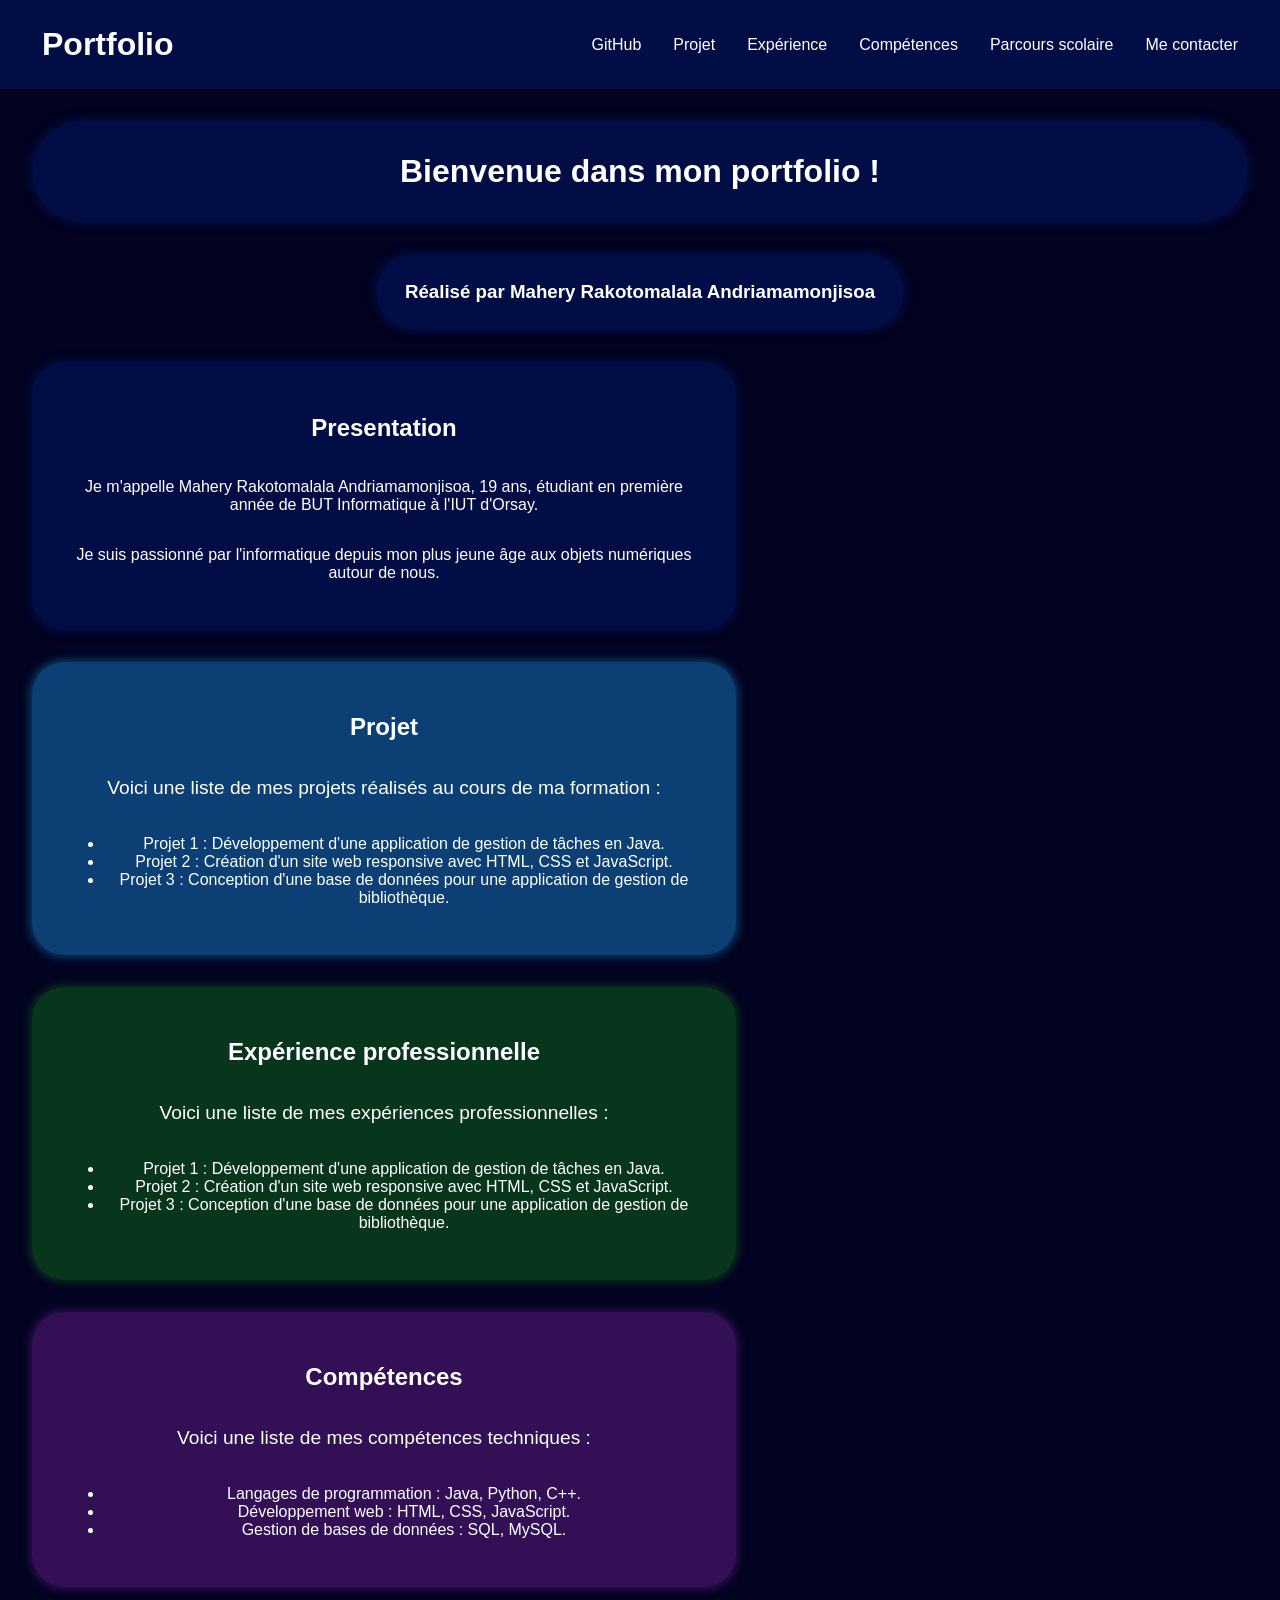
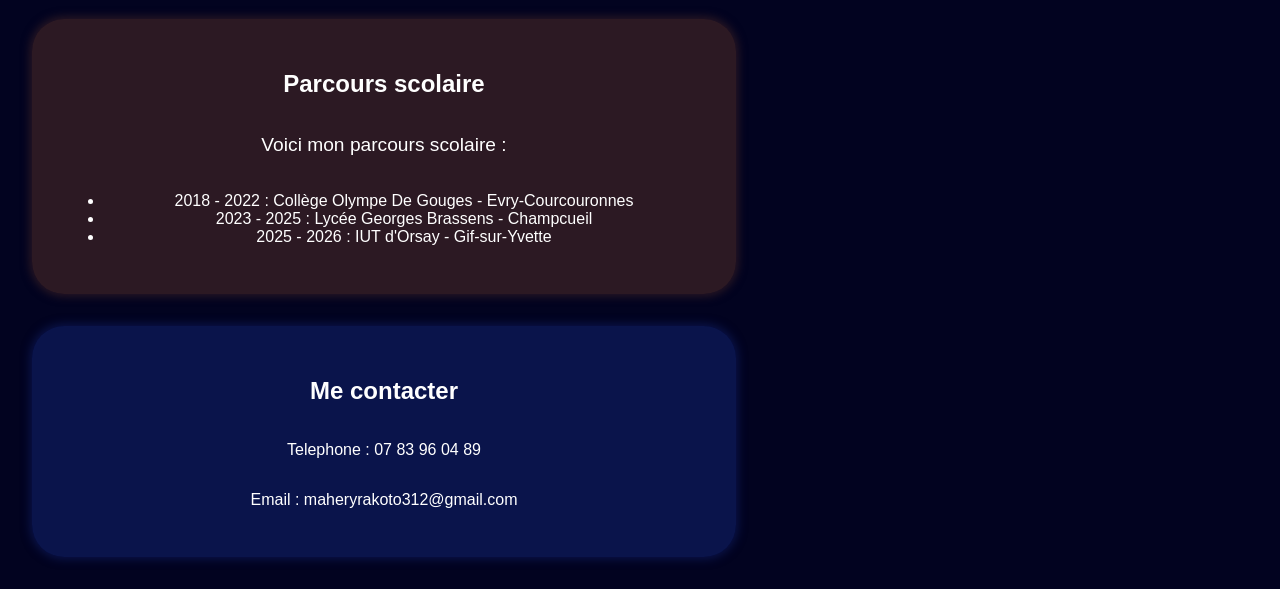
==== Portfolio Mahery R-A/html/Portfolio Mahery R-A.html @ 8dac3039 "Ajout du portfolio" ====
<!DOCTYPE html>
    <html lang="fr">
    <head>
        <meta charset="UTF-8">
        <meta http-equiv="X-UA-Compatible" content="IE=edge">
        <meta name="viewport" content="width=device-width, initial-scale=1.0">
        <link rel="stylesheet" href="../css/affichage.css">
        <title>Portfolio Mahery Rakotomalala Andriamamonjisoa</title>
    </head>
    <body>
        <header>
            <div class="top">
                <h1 class="titre">Portfolio</h1>
                    <nav>
                        <ul>
                            <li><a href="https://github.com/Mahery-code">GitHub</a></li>
                            <li><a href="#projet">Projet</a></li>
                            <li><a href="#experience">Expérience</a></li>
                            <li><a href="#competences">Compétences</a></li>
                            <li><a href="#parcours">Parcours scolaire</a></li>
                            <li><a href="#contact">Me contacter</a></li>
                        </ul>
                  </nav>
            </div>

        </header>
        <main> 
            <div class = "hautpage">
            <p class="titrepage">Bienvenue dans mon portfolio !</p>
            
            </div>

            <div class ="hautpage2">
                <h3>Réalisé par Mahery Rakotomalala Andriamamonjisoa</h3>
                
            
            </div>

            <section class ="accueil">

                <div class="presentation">
                    <h2>Presentation</h2>
                    <p>
                        Je m'appelle Mahery Rakotomalala Andriamamonjisoa, 19 ans, étudiant en première année de BUT Informatique à l'IUT d'Orsay. 
                    </p>
                    <p>
                        Je suis passionné par l'informatique depuis mon plus jeune âge aux objets numériques autour de nous.
                    </p>   
                </div>

                <div class="projet" id="projet">
                    <h2>Projet</h2>
                    <p class="description">Voici une liste de mes projets réalisés au cours de ma formation :</p>
                    <ul>
                        <li>Projet 1 : Développement d'une application de gestion de tâches en Java.</li>
                        <li>Projet 2 : Création d'un site web responsive avec HTML, CSS et JavaScript.</li>
                        <li>Projet 3 : Conception d'une base de données pour une application de gestion de bibliothèque.</li>
                    </ul>

                </div>

                <div class="experience" id="experience">
                    <h2>Expérience professionnelle</h2>
                    <p class="description">Voici une liste de mes expériences professionnelles :</p>
                    <ul>
                        <li>Projet 1 : Développement d'une application de gestion de tâches en Java.</li>
                        <li>Projet 2 : Création d'un site web responsive avec HTML, CSS et JavaScript.</li>
                        <li>Projet 3 : Conception d'une base de données pour une application de gestion de bibliothèque.</li>
                    </ul>

                </div>

                <div class="competences" id="competences">
                    <h2>Compétences</h2>
                    <p class="description">Voici une liste de mes compétences techniques :</p>
                    <ul>
                        <li>Langages de programmation : Java, Python, C++.</li>
                        <li>Développement web : HTML, CSS, JavaScript.</li>
                        <li>Gestion de bases de données : SQL, MySQL.</li>
                    </ul>

                </div>
            
                <div class ="parcours" id="parcours">
                    <h2>Parcours scolaire</h2>
                    <p class="description">Voici mon parcours scolaire :</p>
                    <ul>
                        <li>2018 - 2022 : Collège Olympe De Gouges - Evry-Courcouronnes</li>
                        <li>2023 - 2025 : Lycée Georges Brassens - Champcueil</li>
                        <li>2025 - 2026 : IUT d'Orsay - Gif-sur-Yvette</li>
                    </ul>

                </div>

                <div class="contact" id="contact">
                    <h2>Me contacter</h2>
                    <p>Telephone : 07 83 96 04 89</p>
                    <p>Email : maheryrakoto312@gmail.com</p>
                </div>

            </section>


        </main>




    </body>


</html>
---- Portfolio Mahery R-A/css/affichage.css ----
@charset "utf-8";

/* ------------------------------------- Partie du head ---------------------------------------- */
html {
    scroll-behavior: smooth;
}

/* ------------------------------------- Partie du body ---------------------------------------- */

html body {
    margin : 0;
    background-color: rgb(2, 3, 32);
    font-family: helvetica;
    color: white;
    
}

.description {
    font-size: 1.2rem;
    margin-top: 1rem;
    padding : auto;
}

/* ------------------------------------- Partie du header -------------------------------------- */

header {
    background-color: #03135aa4;
    
    padding: 10px;
    text-align: 10px;
    margin: 0;

    
}

header h1 {
    font-size: 2rem;
}

.titrepage {
    font-size: 2rem;
    font-weight: bold;
}

.top {
    display: flex;
    justify-content: space-between;
    align-items: center;
}

.titre {
    font-size: 2rem;
    margin: 1rem 0 1rem 2rem;
    padding: 0;
}

nav    {
    margin-right: 2rem;
}

nav ul {
    display: flex;
    gap: 2rem; 
    list-style: none;
}

a {
    color: white;
    text-decoration: none;
    text-align: right;
    font-size: 1rem;
}

/* ------------------------------------- Partie du main ---------------------------------------- */

main {
}

main div    {
    text-align: center;
    margin: 2rem ;
    padding: 0.01rem;
    background-color: #03135aa4;
    border-radius: 10rem;
    box-shadow: 0px 0px 10px 2px #03135aa4;
}

main p {
    font-size: 1rem;
}

.hautpage2  {
    width: 40%;
    padding: 0.5rem;
    margin: auto;
    
}

section div {
    display: flex;
    flex-direction: column;
    width: 50%;
    border-radius: 2rem;
    padding: 2rem;

}

.presentation {
    background-color: #03135aa4;
    box-shadow: 0px 0px 10px 2px #03135aa4;
}

.projet {
    background-color: #1263a5a4;
    box-shadow: 0px 0px 10px 2px #1263a5a4;

}

.experience {
    background-color: #0c531ca4;
    box-shadow: 0px 0px 10px 2px #0c531ca4;
}

.competences {
    background-color: #4f1874a4;
    box-shadow: 0px 0px 10px 2px #4f1874a4;
}

.parcours {
    background-color: #442626a4;
    box-shadow: 0px 0px 10px 2px #442626a4;
}

.contact {
    background-color: #0f1e64a4;
    box-shadow: 0px 0px 10px 2px #0f1e64a4;
}




/* ------------------------------------- Partie du footer -------------------------------------- */
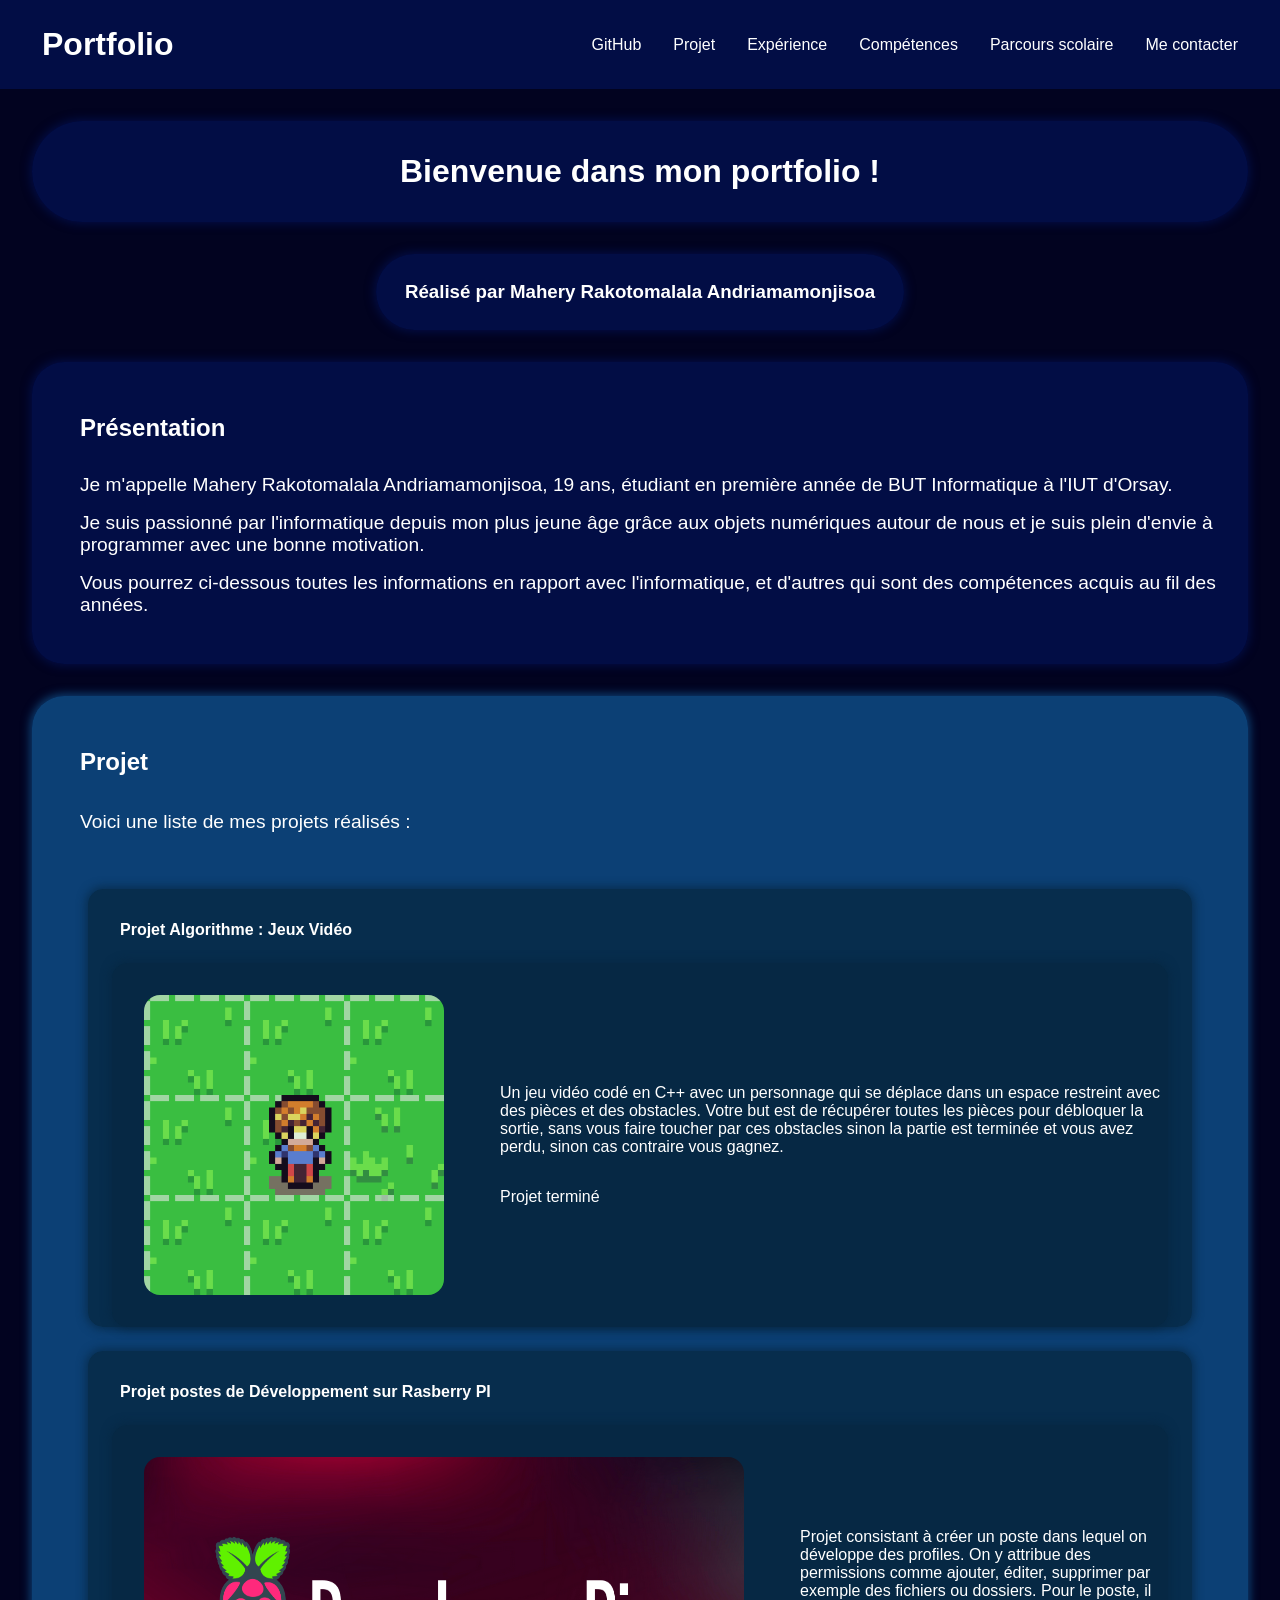
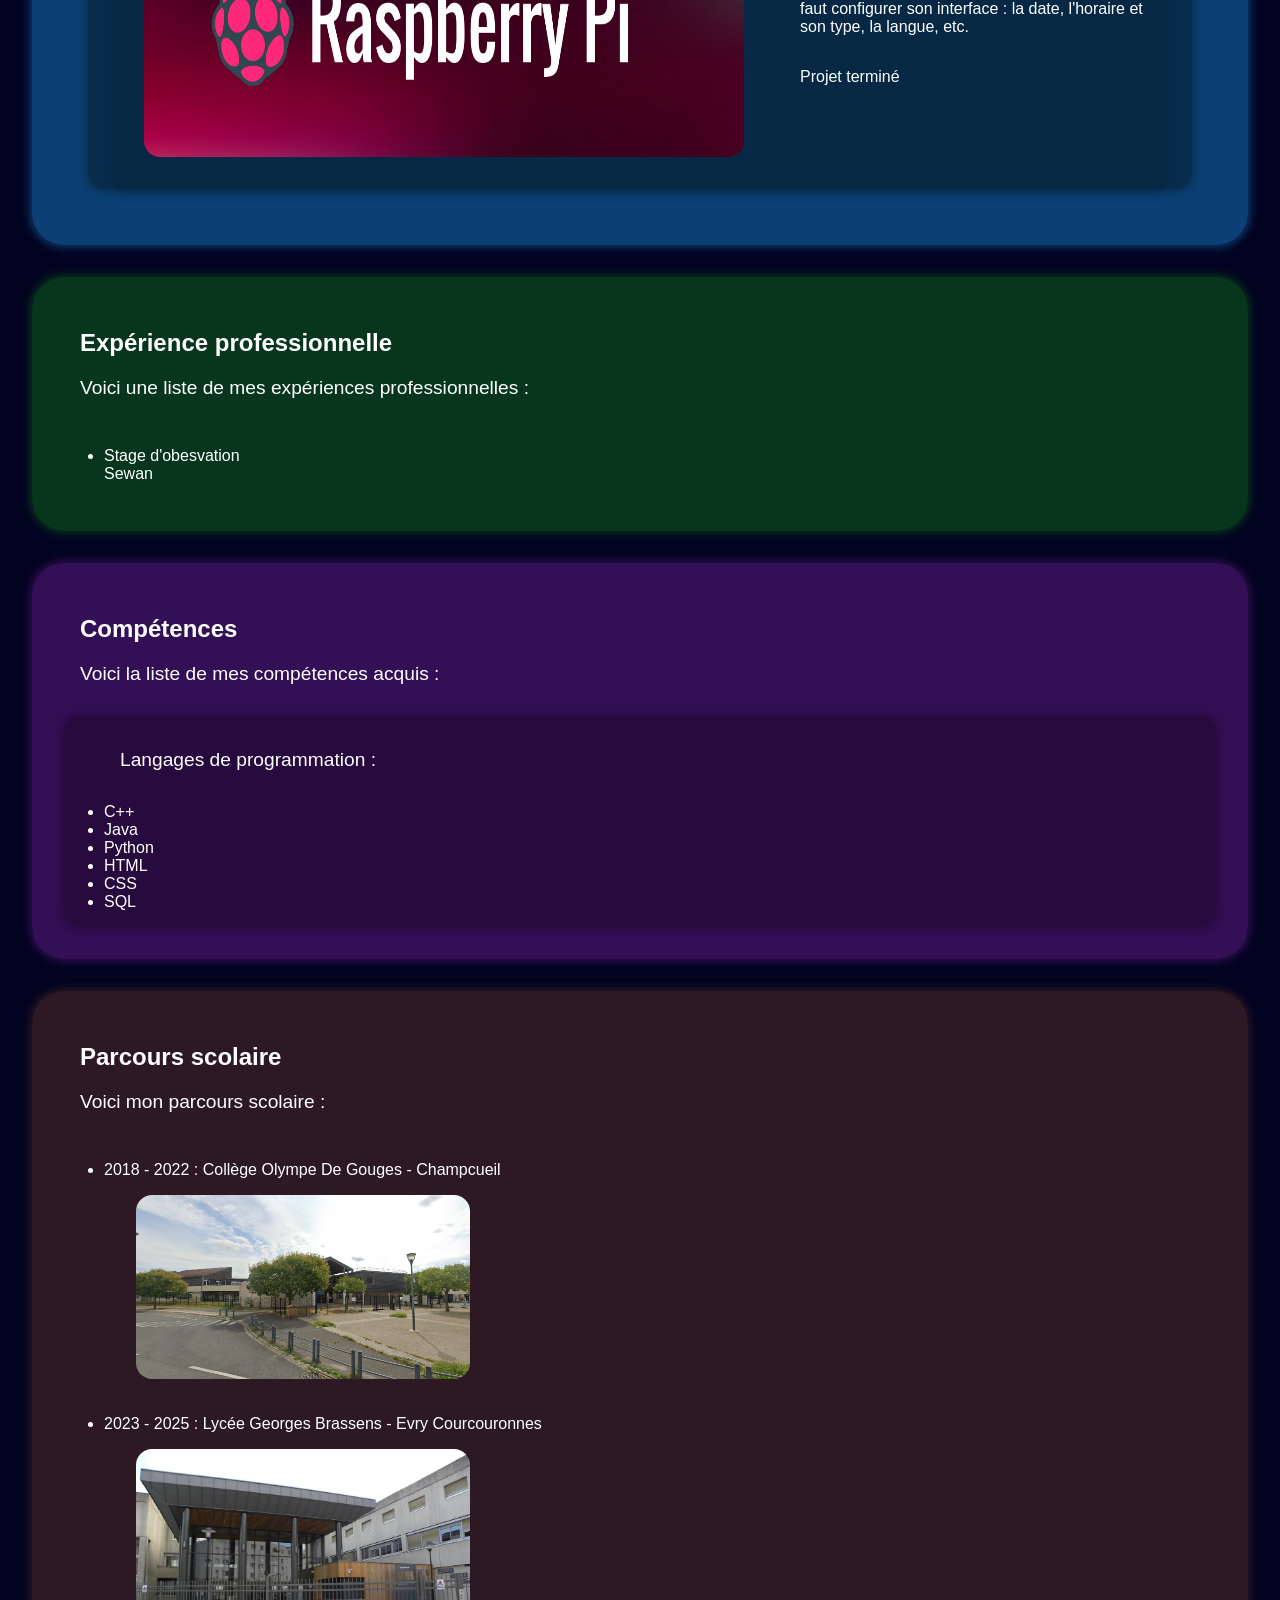
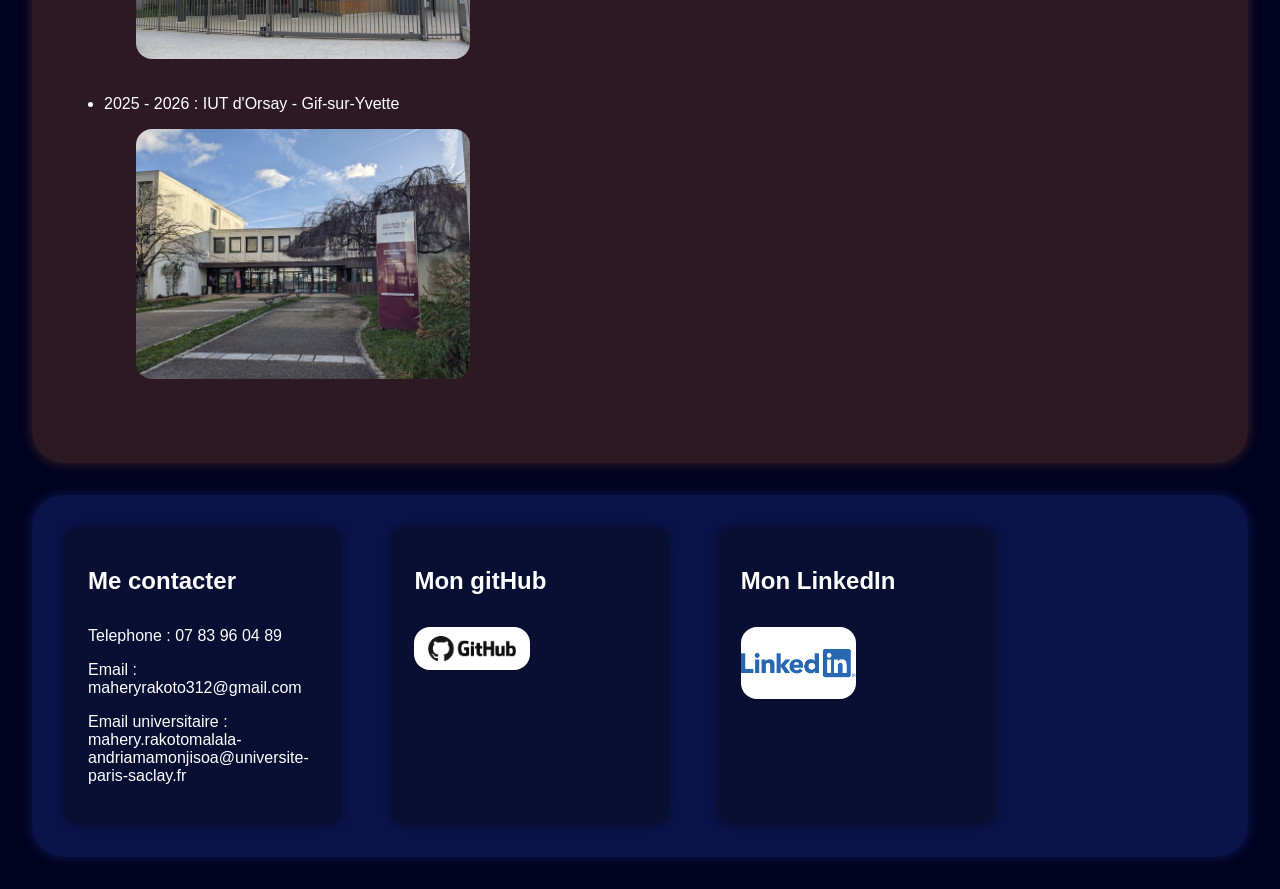
==== commit fec0a78a: "Update Portfolio" ====
--- a/Portfolio Mahery R-A/html/Portfolio Mahery R-A.html
+++ b/Portfolio Mahery R-A/html/Portfolio Mahery R-A.html
@@ -20,7 +20,7 @@
                             <li><a href="#parcours">Parcours scolaire</a></li>
                             <li><a href="#contact">Me contacter</a></li>
                         </ul>
-                  </nav>
+                    </nav>
             </div>
 
         </header>
@@ -36,66 +36,170 @@
             
             </div>
 
+
+
+
+
             <section class ="accueil">
 
                 <div class="presentation">
-                    <h2>Presentation</h2>
-                    <p>
-                        Je m'appelle Mahery Rakotomalala Andriamamonjisoa, 19 ans, étudiant en première année de BUT Informatique à l'IUT d'Orsay. 
-                    </p>
-                    <p>
-                        Je suis passionné par l'informatique depuis mon plus jeune âge aux objets numériques autour de nous.
-                    </p>   
-                </div>
+                    <h2>Présentation</h2>
+                    <div class="descpresentfirst">
+                        <p class = "descpresent">
+                            Je m'appelle Mahery Rakotomalala Andriamamonjisoa, 19 ans, étudiant en première année de BUT Informatique à l'IUT d'Orsay. 
+                        </p>
+                        <p class = "descpresent">
+                            Je suis passionné par l'informatique depuis mon plus jeune âge grâce aux objets numériques autour de nous et je suis plein d'envie à programmer avec une bonne motivation. 
+                        </p>
+                        <p class = "descpresent">
+                            Vous pourrez ci-dessous toutes les informations en rapport avec l'informatique, et d'autres qui sont des compétences acquis au fil des années.
+                        </p>
+                    </div>
+                </div>
+
+
+
+
 
                 <div class="projet" id="projet">
                     <h2>Projet</h2>
-                    <p class="description">Voici une liste de mes projets réalisés au cours de ma formation :</p>
-                    <ul>
-                        <li>Projet 1 : Développement d'une application de gestion de tâches en Java.</li>
-                        <li>Projet 2 : Création d'un site web responsive avec HTML, CSS et JavaScript.</li>
-                        <li>Projet 3 : Conception d'une base de données pour une application de gestion de bibliothèque.</li>
-                    </ul>
-
-                </div>
+                    <p class="description" >Voici une liste de mes projets réalisés : </p>
+                    <section class ="sectionexp">
+                        <section>
+
+                                <p class ="titre1projet">Projet Algorithme : Jeux Vidéo</p>
+                                <section class ="descimg">
+                                    <img class="algo"src="../img/projAglo.gif">
+                                    <div class="textimg">
+                                        <p> Un jeu vidéo codé en C++ avec un personnage qui se déplace dans un espace restreint avec des pièces et des obstacles.
+                                            Votre but est de récupérer toutes les pièces pour débloquer la sortie, sans vous faire toucher par ces obstacles sinon 
+                                            la partie est terminée et vous avez perdu, sinon cas contraire vous gagnez.
+                                        </p>
+                                        <p>
+                                            Projet terminé
+                                        </p>
+                                    </div>
+                                </section>
+                                
+                        </section>
+                        <section>
+
+
+                            <p class = "titre1projet">Projet postes de Développement sur Rasberry PI</p>
+                            <section class = "descimg">
+                                <img class="rpi" src="../img/RPI.png">
+                                <div class="textimg">
+                                    <p> Projet consistant à créer un poste dans lequel on développe des profiles. On y attribue des permissions
+                                        comme ajouter, éditer, supprimer par exemple des fichiers ou dossiers.
+                                        Pour le poste, il faut configurer son interface : la date, l'horaire et son type, la langue, etc.
+
+                                    </p>
+                                    <p>
+                                        Projet terminé
+                                    </p>
+                                </div>
+                            </section>
+                        </section>
+                    </section>
+                </div>
+
+
+
+
+
+
+
+
 
                 <div class="experience" id="experience">
                     <h2>Expérience professionnelle</h2>
                     <p class="description">Voici une liste de mes expériences professionnelles :</p>
-                    <ul>
-                        <li>Projet 1 : Développement d'une application de gestion de tâches en Java.</li>
-                        <li>Projet 2 : Création d'un site web responsive avec HTML, CSS et JavaScript.</li>
-                        <li>Projet 3 : Conception d'une base de données pour une application de gestion de bibliothèque.</li>
-                    </ul>
-
-                </div>
+                    <section>
+                        <ul>
+                            <li>Stage d'obesvation </li>
+                            <a href="https://www.sewan.fr/fr-fr/">Sewan</a>
+
+
+                        </ul>
+
+                    </section>
+
+                </div>
+
+
+
+
+
+
+
 
                 <div class="competences" id="competences">
                     <h2>Compétences</h2>
-                    <p class="description">Voici une liste de mes compétences techniques :</p>
-                    <ul>
-                        <li>Langages de programmation : Java, Python, C++.</li>
-                        <li>Développement web : HTML, CSS, JavaScript.</li>
-                        <li>Gestion de bases de données : SQL, MySQL.</li>
-                    </ul>
+                    <p class="description">Voici la liste de mes compétences acquis : </p>
+                    <section class="lp">
+                        <ul>
+                            <p class="description"> Langages de programmation : </p>
+                            <li>C++</li>
+                            <li>Java</li>
+                            <li>Python</li>
+                            <li>HTML</li>
+                            <li>CSS</li>
+                            <li>SQL</li>
+                        </ul>
+                    </section>
 
                 </div>
             
+
+
+
+
+
+
+
+
                 <div class ="parcours" id="parcours">
                     <h2>Parcours scolaire</h2>
                     <p class="description">Voici mon parcours scolaire :</p>
-                    <ul>
-                        <li>2018 - 2022 : Collège Olympe De Gouges - Evry-Courcouronnes</li>
-                        <li>2023 - 2025 : Lycée Georges Brassens - Champcueil</li>
-                        <li>2025 - 2026 : IUT d'Orsay - Gif-sur-Yvette</li>
-                    </ul>
-
-                </div>
+                    <section class = "pslist">
+                        <ul>
+                            <li>2018 - 2022 : Collège Olympe De Gouges - Champcueil</li>
+                            <img class="collegeodg" src = "../img/collegeODG.jpeg">
+                            <li>2023 - 2025 : Lycée Georges Brassens - Evry Courcouronnes</li>
+                            <img class="lyceegb" src = "../img/lyceeGB.jpg">
+                            <li>2025 - 2026 : IUT d'Orsay - Gif-sur-Yvette</li>
+                            <img class="iuto" src = "../img/iutorsay.jpg">
+                        </ul>
+                    </section>
+
+                </div>
+
+
+
+
+
+
+
+
 
                 <div class="contact" id="contact">
-                    <h2>Me contacter</h2>
-                    <p>Telephone : 07 83 96 04 89</p>
-                    <p>Email : maheryrakoto312@gmail.com</p>
+                    
+                    <section class="bullecg">
+                        <section class = "bullec">
+                            <h2>Me contacter</h2>
+                            <p>Telephone : 07 83 96 04 89</p>
+                            <p>Email : maheryrakoto312@gmail.com</p>
+                            <p>Email universitaire : mahery.rakotomalala-andriamamonjisoa@universite-paris-saclay.fr</p>
+                        </section>
+                        <section class = "bullec">
+                            <h2>Mon gitHub</h2>
+                            <a href = "https://github.com/Mahery-code"><img class="gh" src = "../img/github.png"></a>
+                        </section>
+                        <section class = "bullec">
+                            <h2>Mon LinkedIn</h2>
+                            <a href = "https://www.linkedin.com/in/mahery-rakotomalala-7a5aa9396/"><img class="gh" src = "../img/linkedin.png"></a>
+                        </section>
+                    </section>
                 </div>
 
             </section>
--- a/Portfolio Mahery R-A/css/affichage.css
+++ b/Portfolio Mahery R-A/css/affichage.css
@@ -1,8 +1,14 @@
 @charset "utf-8";
 
-/* ------------------------------------- Partie du head ---------------------------------------- */
+/* ------------------------------------- Partie du html ---------------------------------------- */
 html {
     scroll-behavior: smooth;
+    
+}
+
+img {
+    margin : 1rem 2rem 2rem 2rem;
+    border-radius: 16px;
 }
 
 /* ------------------------------------- Partie du body ---------------------------------------- */
@@ -15,10 +21,32 @@
     
 }
 
+.descpresentfirst   {
+    margin: 2rem 0 0 0;
+
+}
+
 .description {
     font-size: 1.2rem;
-    margin-top: 1rem;
+    margin: 1rem 0 2rem 1rem;
     padding : auto;
+    text-align: left;
+}
+
+.descpresent    {
+    font-size: 1.2rem;
+    margin: 0 0 1rem 1rem;
+}
+
+h2 {
+    text-align: left;
+    margin-left: 1rem;
+}
+
+.titre1projet   {
+    text-align: left;
+    margin-left: 2rem;
+    font-weight: bold;
 }
 
 /* ------------------------------------- Partie du header -------------------------------------- */
@@ -76,7 +104,7 @@
 main {
 }
 
-main div    {
+.hautpage, .hautpage2    {
     text-align: center;
     margin: 2rem ;
     padding: 0.01rem;
@@ -84,6 +112,20 @@
     border-radius: 10rem;
     box-shadow: 0px 0px 10px 2px #03135aa4;
 }
+
+.presentation,
+.projet,
+.experience,
+.competences,
+.parcours,
+.contact {
+    margin: 2rem;
+    padding: 2rem;
+    background-color: #03135aa4;
+    border-radius: 2rem;
+    box-shadow: 0px 0px 10px 2px #03135aa4;
+}
+
 
 main p {
     font-size: 1rem;
@@ -96,46 +138,160 @@
     
 }
 
-section div {
-    display: flex;
-    flex-direction: column;
-    width: 50%;
-    border-radius: 2rem;
-    padding: 2rem;
-
-}
+
+#projet, #experience, #competences, #parcours, #contact { /* pour que quand vous sélectionner sur la barre de navigation en haut à droit cela vous ramène à l'endrot sélectionné */
+    scroll-margin-top: 20px;
+}
+
+.descimg    {
+    display: flex;
+    gap: 1.5rem; /* espace propre entre image et texte */
+    align-items: center;
+
+}
+
+/* ----------------------------------- Partie contenu ------------------------------------------ */
+
+/* --------------------------------- Partie présentation --------------------------------------- */
 
 .presentation {
     background-color: #03135aa4;
     box-shadow: 0px 0px 10px 2px #03135aa4;
 }
 
+/* ------------------------------------ Partie projet ------------------------------------------ */
 .projet {
     background-color: #1263a5a4;
     box-shadow: 0px 0px 10px 2px #1263a5a4;
-
-}
-
+    display: flex;
+    flex-direction: column;
+    width : auto;
+
+}
+
+.textimg {
+    display: flex;
+    flex-direction: column;
+    align-items: left;
+    text-align: left;
+    margin: 0 0 1rem 0;
+}
+
+.sectionexp {
+    /*
+    display: flex;        
+    gap: 2rem;          
+    align-items: flex-start;
+    */
+}
+
+.projet section section{
+    background-color: #062742c4;
+    box-shadow: 0px 0px 10px 2px #062742c4;
+    border-radius: 15px;
+    width : fit-content;
+    margin: 1.5rem;
+    padding-top: 1rem;
+    
+}
+.algo {
+    width : 300px;
+    height : 300px; 
+}
+
+.rpi {
+    width: 600px;
+    height: 300px;
+}
+
+
+/* ------------------------------------ Partie expérience -------------------------------------- */
 .experience {
     background-color: #0c531ca4;
     box-shadow: 0px 0px 10px 2px #0c531ca4;
 }
 
+.experience section {
+    display: flex;
+    gap: 1.5rem; /* espace propre entre image et texte */
+    align-items: center;
+}
+
+/* ------------------------------------ Partie competences -------------------------------------- */
+
 .competences {
     background-color: #4f1874a4;
     box-shadow: 0px 0px 10px 2px #4f1874a4;
 }
 
+.competences section {
+    background-color: #230735b7;
+    box-shadow: 0px 0px 10px 2px #230735b7;
+    border-radius: 15px;
+}
+
+.lp {
+    display: flex;
+    gap: 1.5rem; /* espace propre entre image et texte */
+    align-items: center;
+}
+
+/* --------------------------------- Partie parcours scolaires ---------------------------------- */
+
 .parcours {
     background-color: #442626a4;
     box-shadow: 0px 0px 10px 2px #442626a4;
-}
+    
+}
+
+.pslist {
+    display: flex;
+    gap: 1.5rem; /* espace propre entre image et texte */
+    align-items: center;
+}
+.collegeodg {
+    width: 30%;
+}
+
+.lyceegb    {
+    width: 30%;
+}
+
+.iuto   {
+    width: 30%;
+}
+
+/* ------------------------------------ Partie me_contacter -------------------------------------- */
 
 .contact {
     background-color: #0f1e64a4;
     box-shadow: 0px 0px 10px 2px #0f1e64a4;
 }
 
+.gh {
+    width: 50%;
+    background-color: white;
+    margin : 0;
+}
+
+.bullec {
+    background-color: #080e2ece;
+    box-shadow: 0px 0px 10px 2px #080e2ece;
+    border-radius: 15px;
+    padding: 1.5rem;
+    width: 20%;
+}
+
+.bullecg {
+    display: flex;
+    gap: 3rem;
+    margin
+}
+
+.contact h2 {
+    margin: 1rem 1rem 2rem 0;
+}
+
 
 
 
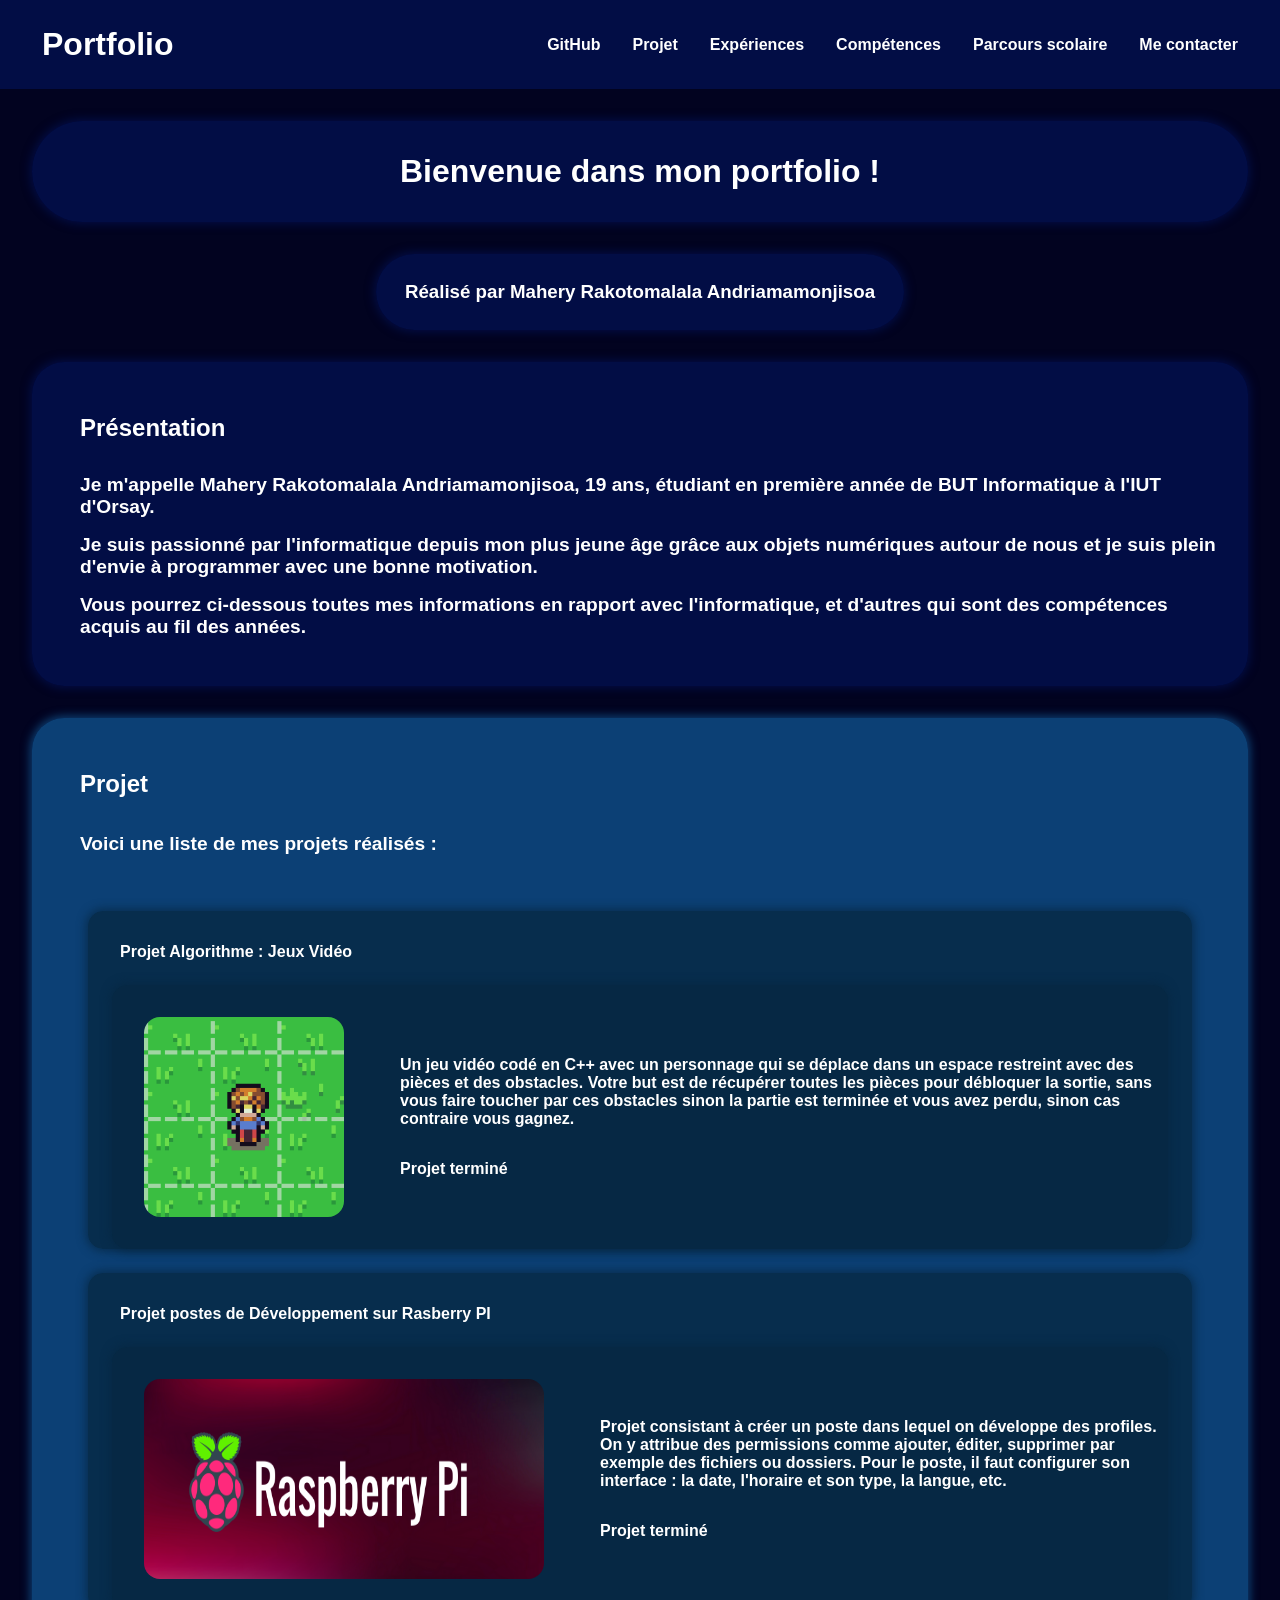
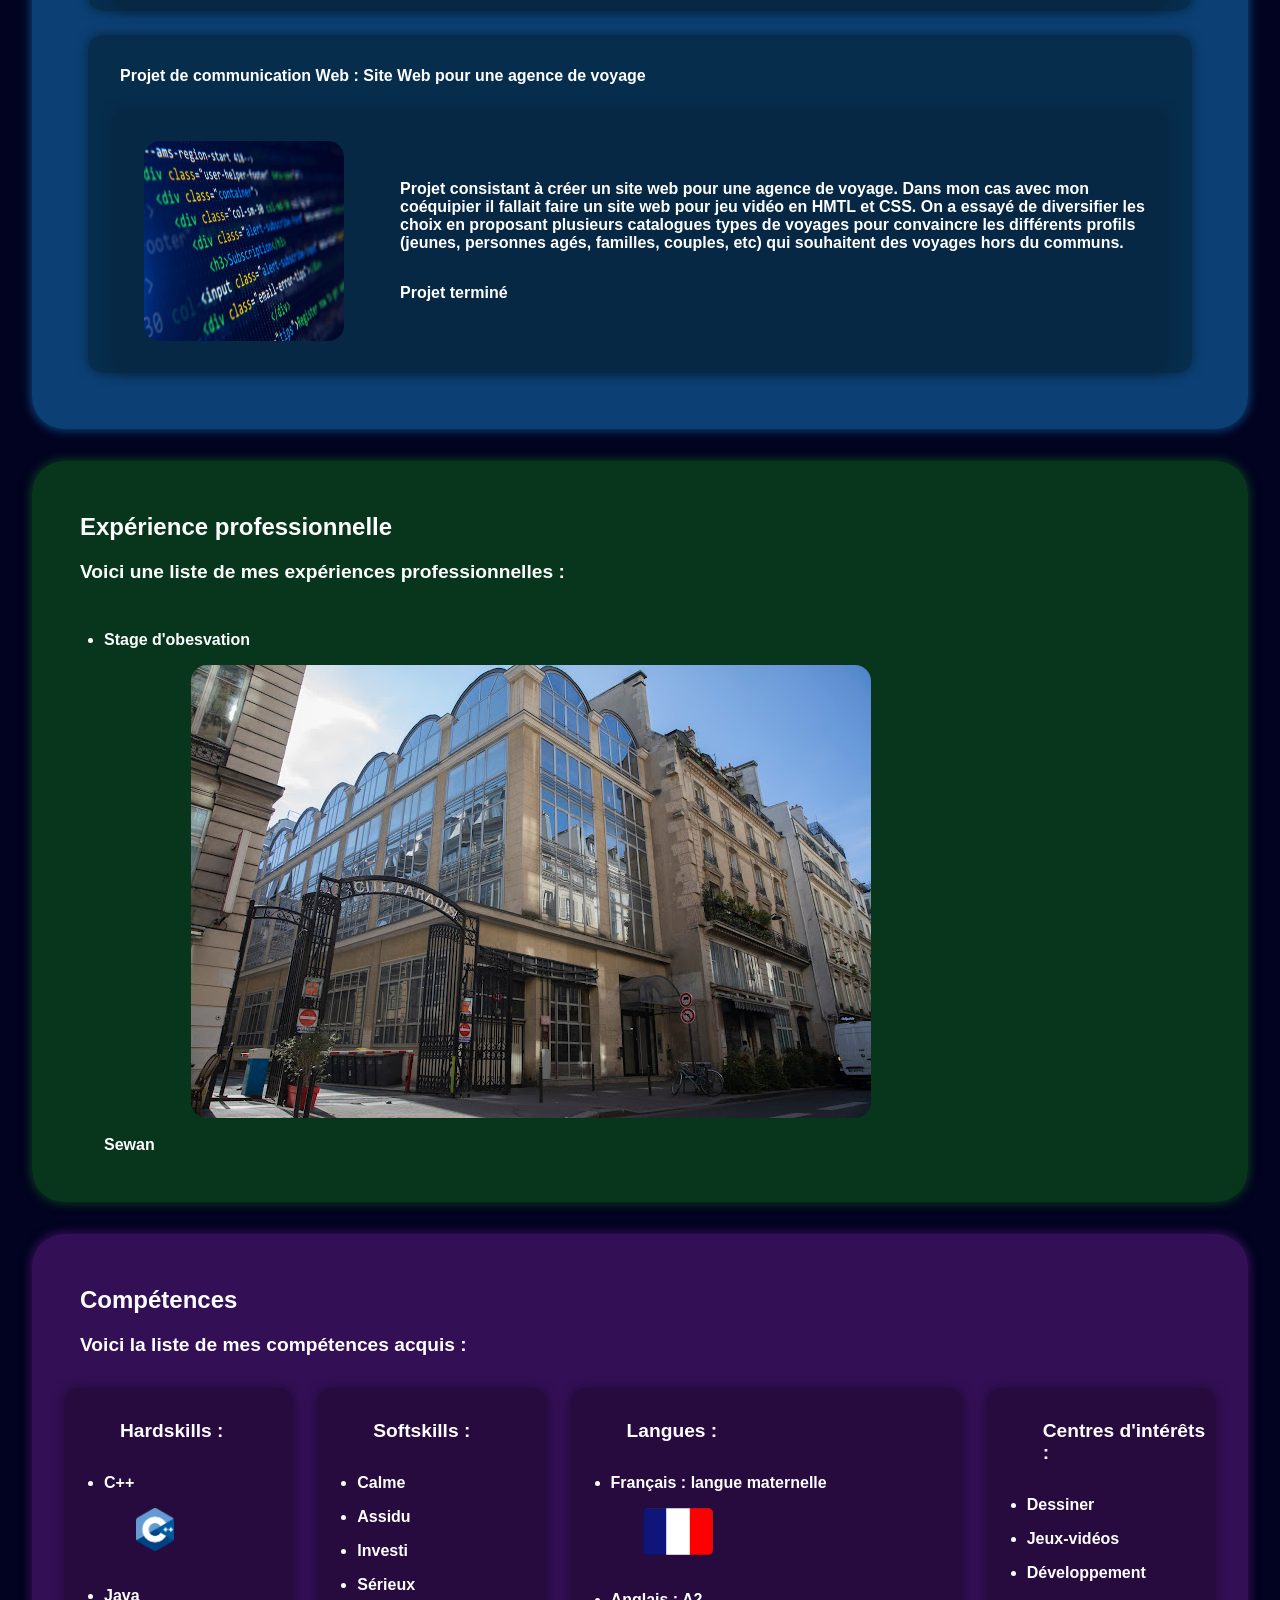
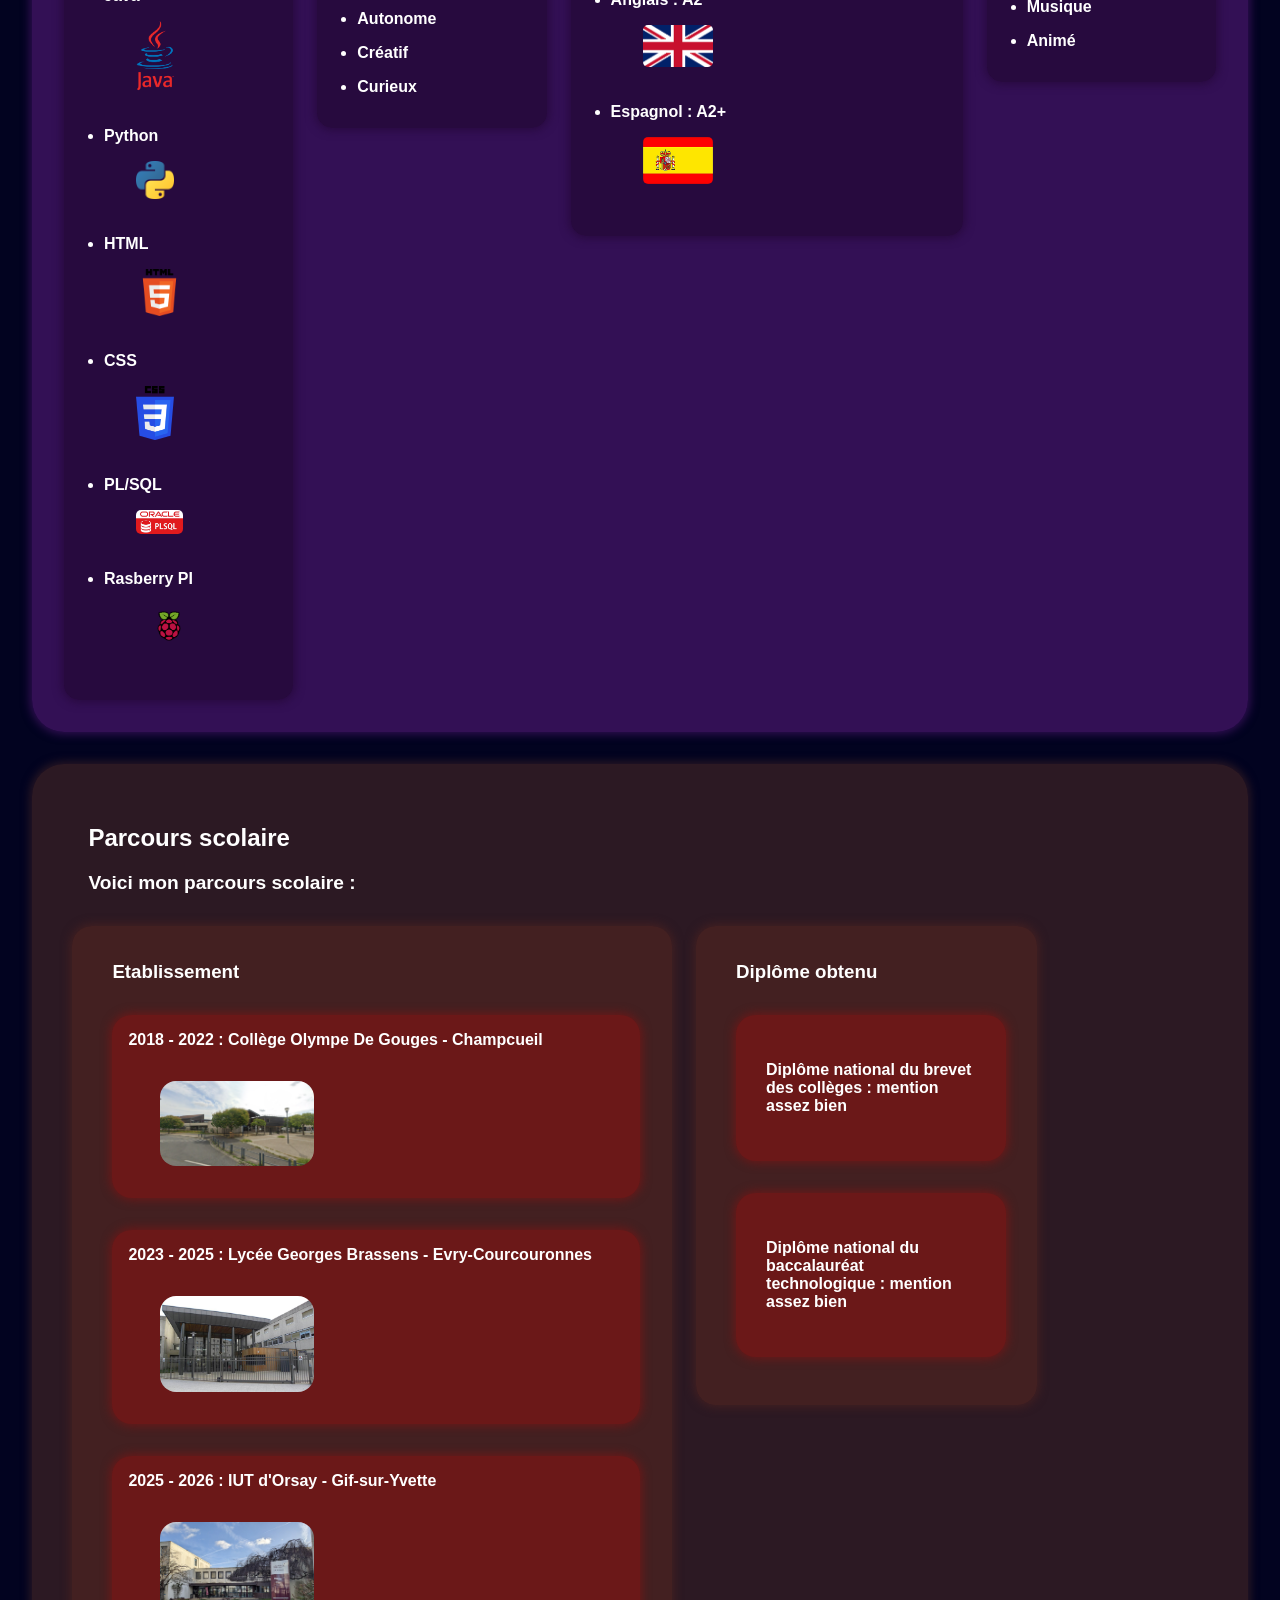
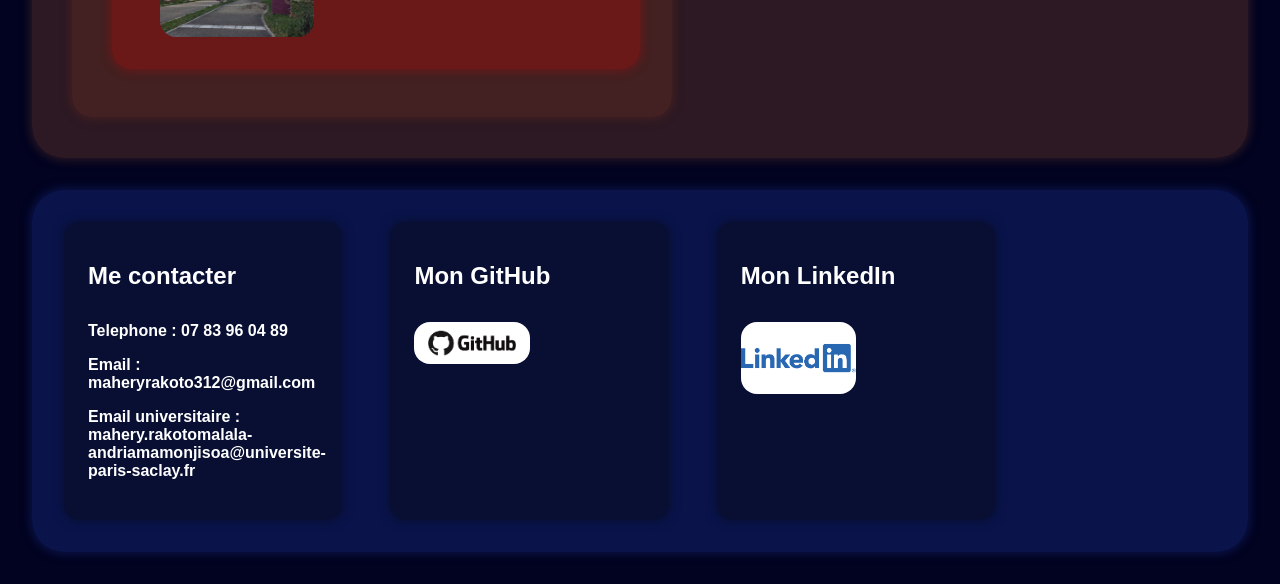
==== commit 796ee445: "Update Portfolio" ====
--- a/Portfolio Mahery R-A/html/Portfolio Mahery R-A.html
+++ b/Portfolio Mahery R-A/html/Portfolio Mahery R-A.html
@@ -15,7 +15,7 @@
                         <ul>
                             <li><a href="https://github.com/Mahery-code">GitHub</a></li>
                             <li><a href="#projet">Projet</a></li>
-                            <li><a href="#experience">Expérience</a></li>
+                            <li><a href="#experience">Expériences</a></li>
                             <li><a href="#competences">Compétences</a></li>
                             <li><a href="#parcours">Parcours scolaire</a></li>
                             <li><a href="#contact">Me contacter</a></li>
@@ -52,7 +52,7 @@
                             Je suis passionné par l'informatique depuis mon plus jeune âge grâce aux objets numériques autour de nous et je suis plein d'envie à programmer avec une bonne motivation. 
                         </p>
                         <p class = "descpresent">
-                            Vous pourrez ci-dessous toutes les informations en rapport avec l'informatique, et d'autres qui sont des compétences acquis au fil des années.
+                            Vous pourrez ci-dessous toutes mes informations en rapport avec l'informatique, et d'autres qui sont des compétences acquis au fil des années.
                         </p>
                     </div>
                 </div>
@@ -82,6 +82,8 @@
                                 </section>
                                 
                         </section>
+
+
                         <section>
 
 
@@ -100,6 +102,30 @@
                                 </div>
                             </section>
                         </section>
+
+                        <section>
+
+
+                            <p class ="titre1projet">Projet de communication Web : Site Web pour une agence de voyage</p>
+                                <section class ="descimg">
+                                    <img class="algo"src="../img/lchtml.jpg">
+                                    <div class="textimg">
+                                        <p> Projet consistant à créer un site web pour une agence de voyage.
+                                            Dans mon cas avec mon coéquipier il fallait faire un site web pour jeu vidéo en HMTL et CSS.
+                                            On a essayé de diversifier les choix en proposant plusieurs catalogues types de voyages pour convaincre les différents profils (jeunes, personnes agés, familles, couples, etc) qui souhaitent des voyages hors du communs. 
+                                        </p>
+                                        <p>
+                                            Projet terminé
+                                        </p>
+                                    </div>
+                                </section>
+
+
+
+                        </section>
+
+
+                        
                     </section>
                 </div>
 
@@ -117,10 +143,10 @@
                     <section>
                         <ul>
                             <li>Stage d'obesvation </li>
-                            <a href="https://www.sewan.fr/fr-fr/">Sewan</a>
-
-
+                            <a href="https://www.sewan.fr/fr-fr/"><strong>Sewan</strong></a>
+                            <img src = "../img/sewan.jpg">
                         </ul>
+                        
 
                     </section>
 
@@ -136,17 +162,79 @@
                 <div class="competences" id="competences">
                     <h2>Compétences</h2>
                     <p class="description">Voici la liste de mes compétences acquis : </p>
-                    <section class="lp">
-                        <ul>
-                            <p class="description"> Langages de programmation : </p>
-                            <li>C++</li>
-                            <li>Java</li>
-                            <li>Python</li>
-                            <li>HTML</li>
-                            <li>CSS</li>
-                            <li>SQL</li>
-                        </ul>
-                    </section>
+                    <div class = "tabcomp">
+                        <section class="lp">
+                            <ul>
+                                <p class="description"> Hardskills : </p>
+                                <li>C++</li>
+                                <img class="logo" src = "../img/logoC++.png">
+                                <li>Java</li>
+                                <img class="logo" src = "../img/Java.png">
+                                <li>Python</li>
+                                <img class="logo" src = "../img/Python-logo.png">
+                                <li>HTML</li>
+                                <img class="logo" src = "../img/HTML.png"style="width: 25%;">
+                                <li>CSS</li>
+                                <img class="logo" src = "../img/CSS.png" >
+                                <li>PL/SQL</li>
+                                <img class="logo" src = "../img/PL_SQL.jpg" style="width: 25%;">
+                                <li>Rasberry PI</li>
+                                <img class="logo" src = "../img/RasberryPiLogo.png" style="width: 35%">
+                            </ul>
+                        </section>
+
+
+                        <section class="softskills">
+                            <ul>
+                                <p class ="description" > Softskills :</p>
+
+                                <li>Calme</li>
+                                <li>Assidu</li>
+                                <li>Investi</li>
+                                <li>Sérieux</li>
+                                <li>Autonome</li>
+                                <li>Créatif</li>
+                                <li>Curieux</li>
+                                
+                                
+                                
+                                
+                            
+                            </ul>
+                        </section>
+
+
+                        <section class="langues">
+                            <ul>
+                                <p class="description"> Langues : </p>
+                                <li>Français : langue maternelle</li>
+                                <img class="logo" src = "../img/drapfrance.png">
+                                <li>Anglais : A2</li>
+                                <img class="logo" src = "../img/drapangl.png">
+                                <li>Espagnol : A2+</li>
+                                <img class="logo" src = "../img/drapesp.png">
+
+                            </ul>
+                        </section>
+
+                        <section class="hobby">
+                            <ul>
+                                <p class="description"> Centres d'intérêts : </p>
+                                <li>Dessiner</li>
+                                <li>Jeux-vidéos</li>
+                                <li>Développement</li>
+                                <li>Musique</li>
+                                <li>Animé</li>
+                                
+
+                            </ul>
+                        </section>
+
+
+                        
+
+
+                    </div>
 
                 </div>
             
@@ -162,14 +250,38 @@
                     <h2>Parcours scolaire</h2>
                     <p class="description">Voici mon parcours scolaire :</p>
                     <section class = "pslist">
-                        <ul>
-                            <li>2018 - 2022 : Collège Olympe De Gouges - Champcueil</li>
-                            <img class="collegeodg" src = "../img/collegeODG.jpeg">
-                            <li>2023 - 2025 : Lycée Georges Brassens - Evry Courcouronnes</li>
-                            <img class="lyceegb" src = "../img/lyceeGB.jpg">
-                            <li>2025 - 2026 : IUT d'Orsay - Gif-sur-Yvette</li>
-                            <img class="iuto" src = "../img/iutorsay.jpg">
-                        </ul>
+                        <section class = "etablissement">
+                            <ul>
+                                <h3>Etablissement</h3>
+
+                                <section class = "bat">
+                                    <p>2018 - 2022 : Collège Olympe De Gouges - Champcueil</p>
+                                    <img class="collegeodg" src = "../img/collegeODG.jpeg">
+                                </section>
+
+                                <section class = "bat">
+                                    <p>2023 - 2025 : Lycée Georges Brassens - Evry-Courcouronnes</p>
+                                    <img class="lyceegb" src = "../img/lyceeGB.jpg">
+                                </section>
+
+                                <section class = "bat">
+                                    <p>2025 - 2026 : IUT d'Orsay - Gif-sur-Yvette</p>
+                                    <img class="iuto" src = "../img/iutorsay.jpg">
+                                </section>
+                            </ul>
+                        </section>
+
+                        <section class = "diplome">
+                            <ul>
+                                <h3>Diplôme obtenu</h3>
+                                <section class="diplome2"> 
+                                    <p>Diplôme national du brevet des collèges : mention assez bien</p>
+                                </section>
+                                <section class="diplome3"> 
+                                    <p>Diplôme national du baccalauréat technologique : mention assez bien</p>
+                                </section>
+                            </ul>
+                        </section>
                     </section>
 
                 </div>
@@ -192,7 +304,7 @@
                             <p>Email universitaire : mahery.rakotomalala-andriamamonjisoa@universite-paris-saclay.fr</p>
                         </section>
                         <section class = "bullec">
-                            <h2>Mon gitHub</h2>
+                            <h2>Mon GitHub</h2>
                             <a href = "https://github.com/Mahery-code"><img class="gh" src = "../img/github.png"></a>
                         </section>
                         <section class = "bullec">
--- a/Portfolio Mahery R-A/css/affichage.css
+++ b/Portfolio Mahery R-A/css/affichage.css
@@ -1,298 +1,416 @@
-@charset "utf-8";
-
-/* ------------------------------------- Partie du html ---------------------------------------- */
-html {
-    scroll-behavior: smooth;
-    
-}
-
-img {
-    margin : 1rem 2rem 2rem 2rem;
-    border-radius: 16px;
-}
-
-/* ------------------------------------- Partie du body ---------------------------------------- */
-
-html body {
-    margin : 0;
-    background-color: rgb(2, 3, 32);
-    font-family: helvetica;
-    color: white;
-    
-}
-
-.descpresentfirst   {
-    margin: 2rem 0 0 0;
-
-}
-
-.description {
-    font-size: 1.2rem;
-    margin: 1rem 0 2rem 1rem;
-    padding : auto;
-    text-align: left;
-}
-
-.descpresent    {
-    font-size: 1.2rem;
-    margin: 0 0 1rem 1rem;
-}
-
-h2 {
-    text-align: left;
-    margin-left: 1rem;
-}
-
-.titre1projet   {
-    text-align: left;
-    margin-left: 2rem;
-    font-weight: bold;
-}
-
-/* ------------------------------------- Partie du header -------------------------------------- */
-
-header {
-    background-color: #03135aa4;
-    
-    padding: 10px;
-    text-align: 10px;
-    margin: 0;
-
-    
-}
-
-header h1 {
-    font-size: 2rem;
-}
-
-.titrepage {
-    font-size: 2rem;
-    font-weight: bold;
-}
-
-.top {
-    display: flex;
-    justify-content: space-between;
-    align-items: center;
-}
-
-.titre {
-    font-size: 2rem;
-    margin: 1rem 0 1rem 2rem;
-    padding: 0;
-}
-
-nav    {
-    margin-right: 2rem;
-}
-
-nav ul {
-    display: flex;
-    gap: 2rem; 
-    list-style: none;
-}
-
-a {
-    color: white;
-    text-decoration: none;
-    text-align: right;
-    font-size: 1rem;
-}
-
-/* ------------------------------------- Partie du main ---------------------------------------- */
-
-main {
-}
-
-.hautpage, .hautpage2    {
-    text-align: center;
-    margin: 2rem ;
-    padding: 0.01rem;
-    background-color: #03135aa4;
-    border-radius: 10rem;
-    box-shadow: 0px 0px 10px 2px #03135aa4;
-}
-
-.presentation,
-.projet,
-.experience,
-.competences,
-.parcours,
-.contact {
-    margin: 2rem;
-    padding: 2rem;
-    background-color: #03135aa4;
-    border-radius: 2rem;
-    box-shadow: 0px 0px 10px 2px #03135aa4;
-}
-
-
-main p {
-    font-size: 1rem;
-}
-
-.hautpage2  {
-    width: 40%;
-    padding: 0.5rem;
-    margin: auto;
-    
-}
-
-
-#projet, #experience, #competences, #parcours, #contact { /* pour que quand vous sélectionner sur la barre de navigation en haut à droit cela vous ramène à l'endrot sélectionné */
-    scroll-margin-top: 20px;
-}
-
-.descimg    {
-    display: flex;
-    gap: 1.5rem; /* espace propre entre image et texte */
-    align-items: center;
-
-}
-
-/* ----------------------------------- Partie contenu ------------------------------------------ */
-
-/* --------------------------------- Partie présentation --------------------------------------- */
-
-.presentation {
-    background-color: #03135aa4;
-    box-shadow: 0px 0px 10px 2px #03135aa4;
-}
-
-/* ------------------------------------ Partie projet ------------------------------------------ */
-.projet {
-    background-color: #1263a5a4;
-    box-shadow: 0px 0px 10px 2px #1263a5a4;
-    display: flex;
-    flex-direction: column;
-    width : auto;
-
-}
-
-.textimg {
-    display: flex;
-    flex-direction: column;
-    align-items: left;
-    text-align: left;
-    margin: 0 0 1rem 0;
-}
-
-.sectionexp {
-    /*
-    display: flex;        
-    gap: 2rem;          
-    align-items: flex-start;
-    */
-}
-
-.projet section section{
-    background-color: #062742c4;
-    box-shadow: 0px 0px 10px 2px #062742c4;
-    border-radius: 15px;
-    width : fit-content;
-    margin: 1.5rem;
-    padding-top: 1rem;
-    
-}
-.algo {
-    width : 300px;
-    height : 300px; 
-}
-
-.rpi {
-    width: 600px;
-    height: 300px;
-}
-
-
-/* ------------------------------------ Partie expérience -------------------------------------- */
-.experience {
-    background-color: #0c531ca4;
-    box-shadow: 0px 0px 10px 2px #0c531ca4;
-}
-
-.experience section {
-    display: flex;
-    gap: 1.5rem; /* espace propre entre image et texte */
-    align-items: center;
-}
-
-/* ------------------------------------ Partie competences -------------------------------------- */
-
-.competences {
-    background-color: #4f1874a4;
-    box-shadow: 0px 0px 10px 2px #4f1874a4;
-}
-
-.competences section {
-    background-color: #230735b7;
-    box-shadow: 0px 0px 10px 2px #230735b7;
-    border-radius: 15px;
-}
-
-.lp {
-    display: flex;
-    gap: 1.5rem; /* espace propre entre image et texte */
-    align-items: center;
-}
-
-/* --------------------------------- Partie parcours scolaires ---------------------------------- */
-
-.parcours {
-    background-color: #442626a4;
-    box-shadow: 0px 0px 10px 2px #442626a4;
-    
-}
-
-.pslist {
-    display: flex;
-    gap: 1.5rem; /* espace propre entre image et texte */
-    align-items: center;
-}
-.collegeodg {
-    width: 30%;
-}
-
-.lyceegb    {
-    width: 30%;
-}
-
-.iuto   {
-    width: 30%;
-}
-
-/* ------------------------------------ Partie me_contacter -------------------------------------- */
-
-.contact {
-    background-color: #0f1e64a4;
-    box-shadow: 0px 0px 10px 2px #0f1e64a4;
-}
-
-.gh {
-    width: 50%;
-    background-color: white;
-    margin : 0;
-}
-
-.bullec {
-    background-color: #080e2ece;
-    box-shadow: 0px 0px 10px 2px #080e2ece;
-    border-radius: 15px;
-    padding: 1.5rem;
-    width: 20%;
-}
-
-.bullecg {
-    display: flex;
-    gap: 3rem;
-    margin
-}
-
-.contact h2 {
-    margin: 1rem 1rem 2rem 0;
-}
-
-
-
-
+@charset "utf-8";
+
+/* ------------------------------------- Partie du html ---------------------------------------- */
+html {
+    scroll-behavior: smooth;
+    
+}
+
+p {
+    font-weight: bold;
+}
+
+img {
+    margin : 1rem 2rem 2rem 2rem;
+    border-radius: 16px;
+}
+
+li {
+    font-weight: bold;
+}
+
+/* ------------------------------------- Partie du body ---------------------------------------- */
+
+html body {
+    margin : 0;
+    background-color: rgb(2, 3, 32);
+    font-family: helvetica;
+    color: white;
+    
+}
+
+.descpresentfirst   {
+    margin: 2rem 0 0 0;
+
+}
+
+.description {
+    font-size: 1.2rem;
+    margin: 1rem 0 2rem 1rem;
+    padding : auto;
+    text-align: left;
+    font-weight: bold;
+}
+
+.descpresent    {
+    font-size: 1.2rem;
+    margin: 0 0 1rem 1rem;
+}
+
+h2 {
+    text-align: left;
+    margin-left: 1rem;
+}
+
+.titre1projet   {
+    text-align: left;
+    margin-left: 2rem;
+    font-weight: bold;
+}
+
+/* ------------------------------------- Partie du header -------------------------------------- */
+
+header {
+    background-color: #03135aa4;
+    
+    padding: 10px;
+    text-align: 10px;
+    margin: 0;
+
+    
+}
+
+header h1 {
+    font-size: 2rem;
+}
+
+.titrepage {
+    font-size: 2rem;
+    font-weight: bold;
+}
+
+.top {
+    display: flex;
+    justify-content: space-between;
+    align-items: center;
+}
+
+.titre {
+    font-size: 2rem;
+    margin: 1rem 0 1rem 2rem;
+    padding: 0;
+}
+
+nav    {
+    margin-right: 2rem;
+}
+
+nav ul {
+    display: flex;
+    gap: 2rem; 
+    list-style: none;
+    font-weight: bold;
+}
+
+a {
+    color: white;
+    text-decoration: none;
+    text-align: right;
+    font-size: 1rem;
+}
+
+/* ------------------------------------- Partie du main ---------------------------------------- */
+
+main {
+}
+
+.hautpage, .hautpage2    {
+    text-align: center;
+    margin: 2rem ;
+    padding: 0.01rem;
+    background-color: #03135aa4;
+    border-radius: 10rem;
+    box-shadow: 0px 0px 10px 2px #03135aa4;
+}
+
+.presentation,
+.projet,
+.experience,
+.competences,
+.parcours,
+.contact {
+    margin: 2rem;
+    padding: 2rem;
+    background-color: #03135aa4;
+    border-radius: 2rem;
+    box-shadow: 0px 0px 10px 2px #03135aa4;
+}
+
+
+main p {
+    font-size: 1rem;
+}
+
+.hautpage2  {
+    width: 40%;
+    padding: 0.5rem;
+    margin: auto;
+    
+}
+
+
+#projet, #experience, #competences, #parcours, #contact { /* pour que quand vous sélectionner sur la barre de navigation en haut à droit cela vous ramène à l'endrot sélectionné */
+    scroll-margin-top: 20px;
+}
+
+.descimg    {
+    display: flex;
+    gap: 1.5rem; /* espace propre entre image et texte */
+    align-items: center;
+
+}
+
+/* ----------------------------------- Partie contenu ------------------------------------------ */
+
+/* --------------------------------- Partie présentation --------------------------------------- */
+
+.presentation {
+    background-color: #03135aa4;
+    box-shadow: 0px 0px 10px 2px #03135aa4;
+}
+
+/* ------------------------------------ Partie projet ------------------------------------------ */
+.projet {
+    background-color: #1263a5a4;
+    box-shadow: 0px 0px 10px 2px #1263a5a4;
+    display: flex;
+    flex-direction: column;
+    width : auto;
+
+}
+
+.textimg {
+    display: flex;
+    flex-direction: column;
+    align-items: left;
+    text-align: left;
+    margin: 0 0 1rem 0;
+}
+
+.sectionexp {
+    /*
+    display: flex;        
+    gap: 2rem;          
+    align-items: flex-start;
+    */
+}
+
+.projet section section{
+    background-color: #062742c4;
+    box-shadow: 0px 0px 10px 2px #062742c4;
+    border-radius: 15px;
+    width : fit-content;
+    margin: 1.5rem;
+    padding-top: 1rem;
+    
+}
+.algo {
+    width : 200px;
+    height : 200px; 
+}
+
+.rpi {
+    width: 400px;
+    height: 200px;
+}
+
+
+/* ------------------------------------ Partie expérience -------------------------------------- */
+.experience {
+    background-color: #0c531ca4;
+    box-shadow: 0px 0px 10px 2px #0c531ca4;
+}
+
+.experience section {
+    display: flex;
+    gap: 1.5rem; /* espace propre entre image et texte */
+    align-items: center;
+}
+
+/* ------------------------------------ Partie competences -------------------------------------- */
+
+.competences {
+    background-color: #4f1874a4;
+    box-shadow: 0px 0px 10px 2px #4f1874a4;
+}
+
+.competences section {
+    background-color: #230735b7;
+    box-shadow: 0px 0px 10px 2px #230735b7;
+    border-radius: 15px;
+}
+
+.lp {
+    display: flex;
+    flex-direction: column;
+    gap: 1.5rem; /* espace propre entre image et texte */
+    width: 20%;
+}
+
+.langues {
+    display: flex;
+    width: auto;
+    height: 20%;
+}
+
+.skills img {
+    width : 30%;
+}
+
+.logo {
+    width: 20%;
+    border-radius: 5px  ;
+}
+
+.softskills    {
+    display: flex;
+    width: 20%; 
+    height: 1%;
+}
+
+.softskills li {
+    margin: 1rem 0 1rem 0;
+}
+
+.hobby  {
+    display: flex;
+    width: 20%;
+    height: 20%;
+}
+
+.hobby li {
+    margin: 1rem 0 1rem 0;
+}
+
+.tabcomp    {
+    display: flex;
+    gap: 1.5rem; /* espace propre entre image et texte */
+    background-color: none;
+}
+
+/* --------------------------------- Partie parcours scolaires ---------------------------------- */
+
+.parcours {
+    background-color: #442626a4;
+    box-shadow: 0px 0px 10px 2px #442626a4;
+    padding: 2.525rem;
+    
+}
+
+.pslist {
+    display: flex;
+    gap: 1.5rem; /* espace propre entre image et texte */
+}
+.collegeodg {
+    width: 30%;
+}
+
+.lyceegb    {
+    width: 30%;
+}
+
+.iuto   {
+    width: 30%;
+}
+
+.etablissement  {
+    display: flex;
+    width: 50%;
+    background-color: #472121e0;
+    box-shadow: 0px 0px 10px 2px #472121e0;
+    border-radius: 20px;
+    padding: 0 2rem 0 0;
+}
+
+.bat {
+    display: flex;
+    flex-direction: column;
+    background-color: #6b1818;
+    box-shadow: 0px 0px 10px 2px #6b1818;
+    border-radius: 20px;
+    margin : 2rem 0 2rem 0;
+    padding : 0 0 0 1rem;
+}
+
+.etablissement p {
+    font-weight: bold;
+}
+
+.diplome    {
+    display: flex;
+    width: 30%;
+    height: 20%;
+    background-color: #472121e0;
+    box-shadow: 0px 0px 10px 2px #472121e0;
+    border-radius: 20px;
+    padding: 0 0 1rem 0;
+}
+
+.diplome p {
+    margin : 1rem 0 1rem 0;
+}
+
+.diplome2    {
+    display: flex;
+    width: 70%;
+    padding: 10%;
+    background-color: #6b1818;
+    box-shadow: 0px 0px 10px 2px #6b1818;
+    border-radius: 20px;
+    margin: 2rem 0 2rem 0;
+}
+
+.diplome2 p {
+    margin : 1rem 0 1rem 0;
+    font-weight: bold;
+}
+
+.diplome3    {
+    display: flex;
+    width: 70%;
+    padding: 10%;
+    background-color: #6b1818;
+    box-shadow: 0px 0px 10px 2px #6b1818;
+    border-radius: 20px;
+    margin: 1rem 0 1rem 0;
+}
+
+.diplome3 p {
+    margin : 1rem 0 1rem 0;
+    font-weight: bold;
+}
+
+/* ------------------------------------ Partie me_contacter -------------------------------------- */
+
+.contact {
+    background-color: #0f1e64a4;
+    box-shadow: 0px 0px 10px 2px #0f1e64a4;
+}
+
+.gh {
+    width: 50%;
+    background-color: white;
+    margin : 0;
+}
+
+.bullec {
+    background-color: #080e2ece;
+    box-shadow: 0px 0px 10px 2px #080e2ece;
+    border-radius: 15px;
+    padding: 1.5rem;
+    width: 20%;
+}
+
+.bullecg {
+    display: flex;
+    gap: 3rem;
+}
+
+.contact h2 {
+    margin: 1rem 1rem 2rem 0;
+}
+
+
+
+
 /* ------------------------------------- Partie du footer -------------------------------------- */
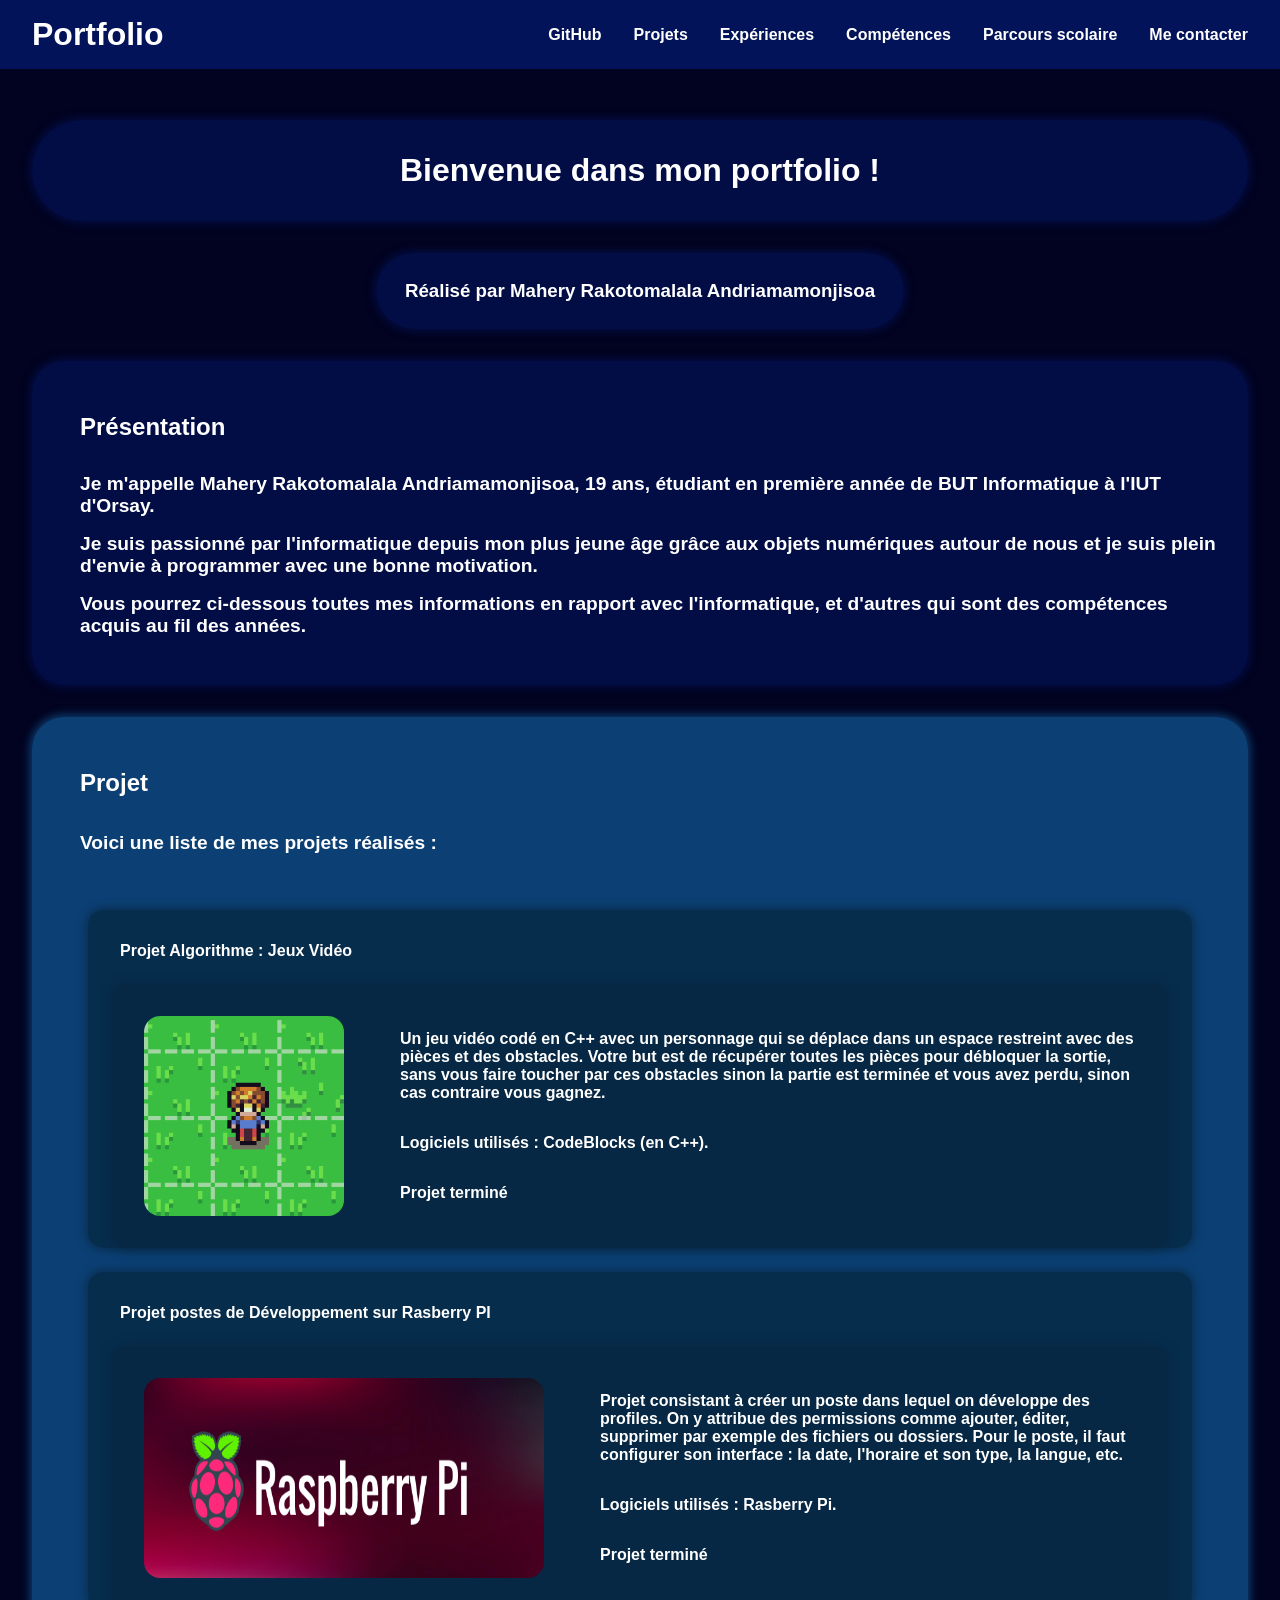
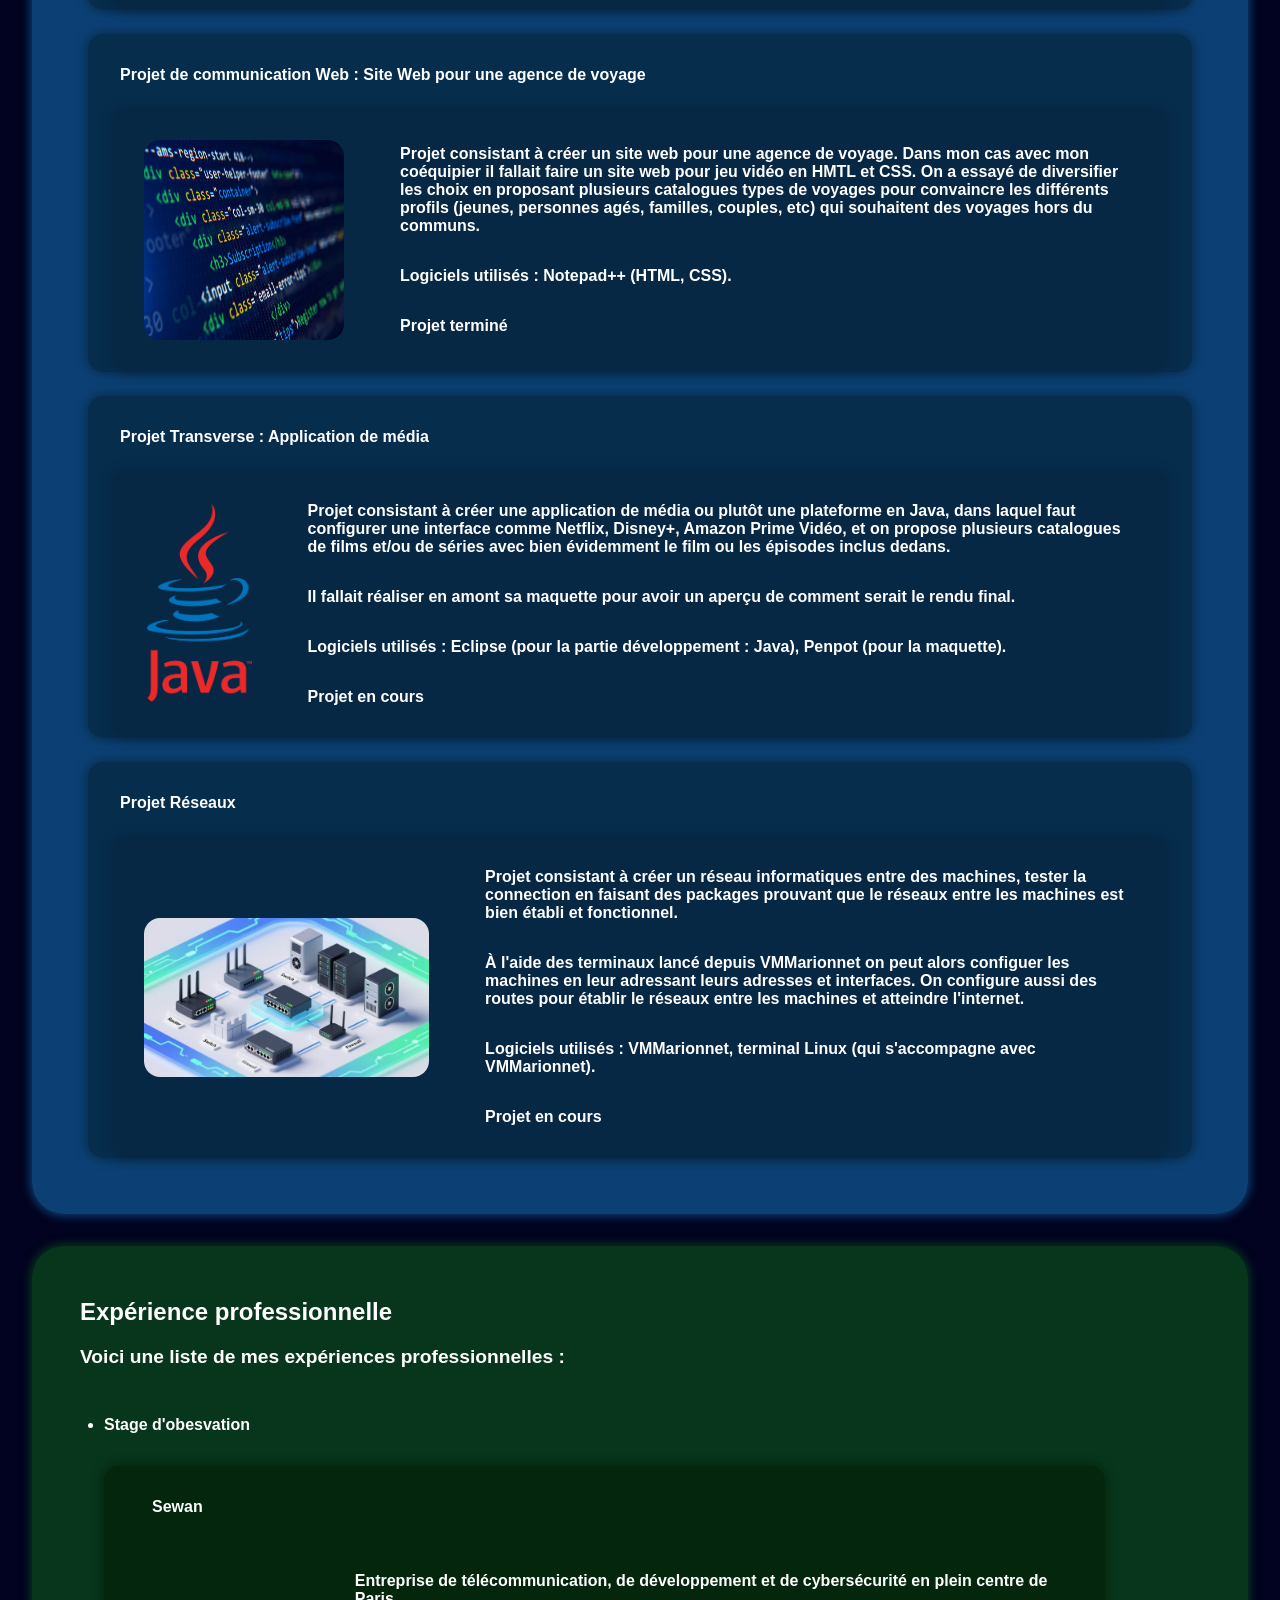
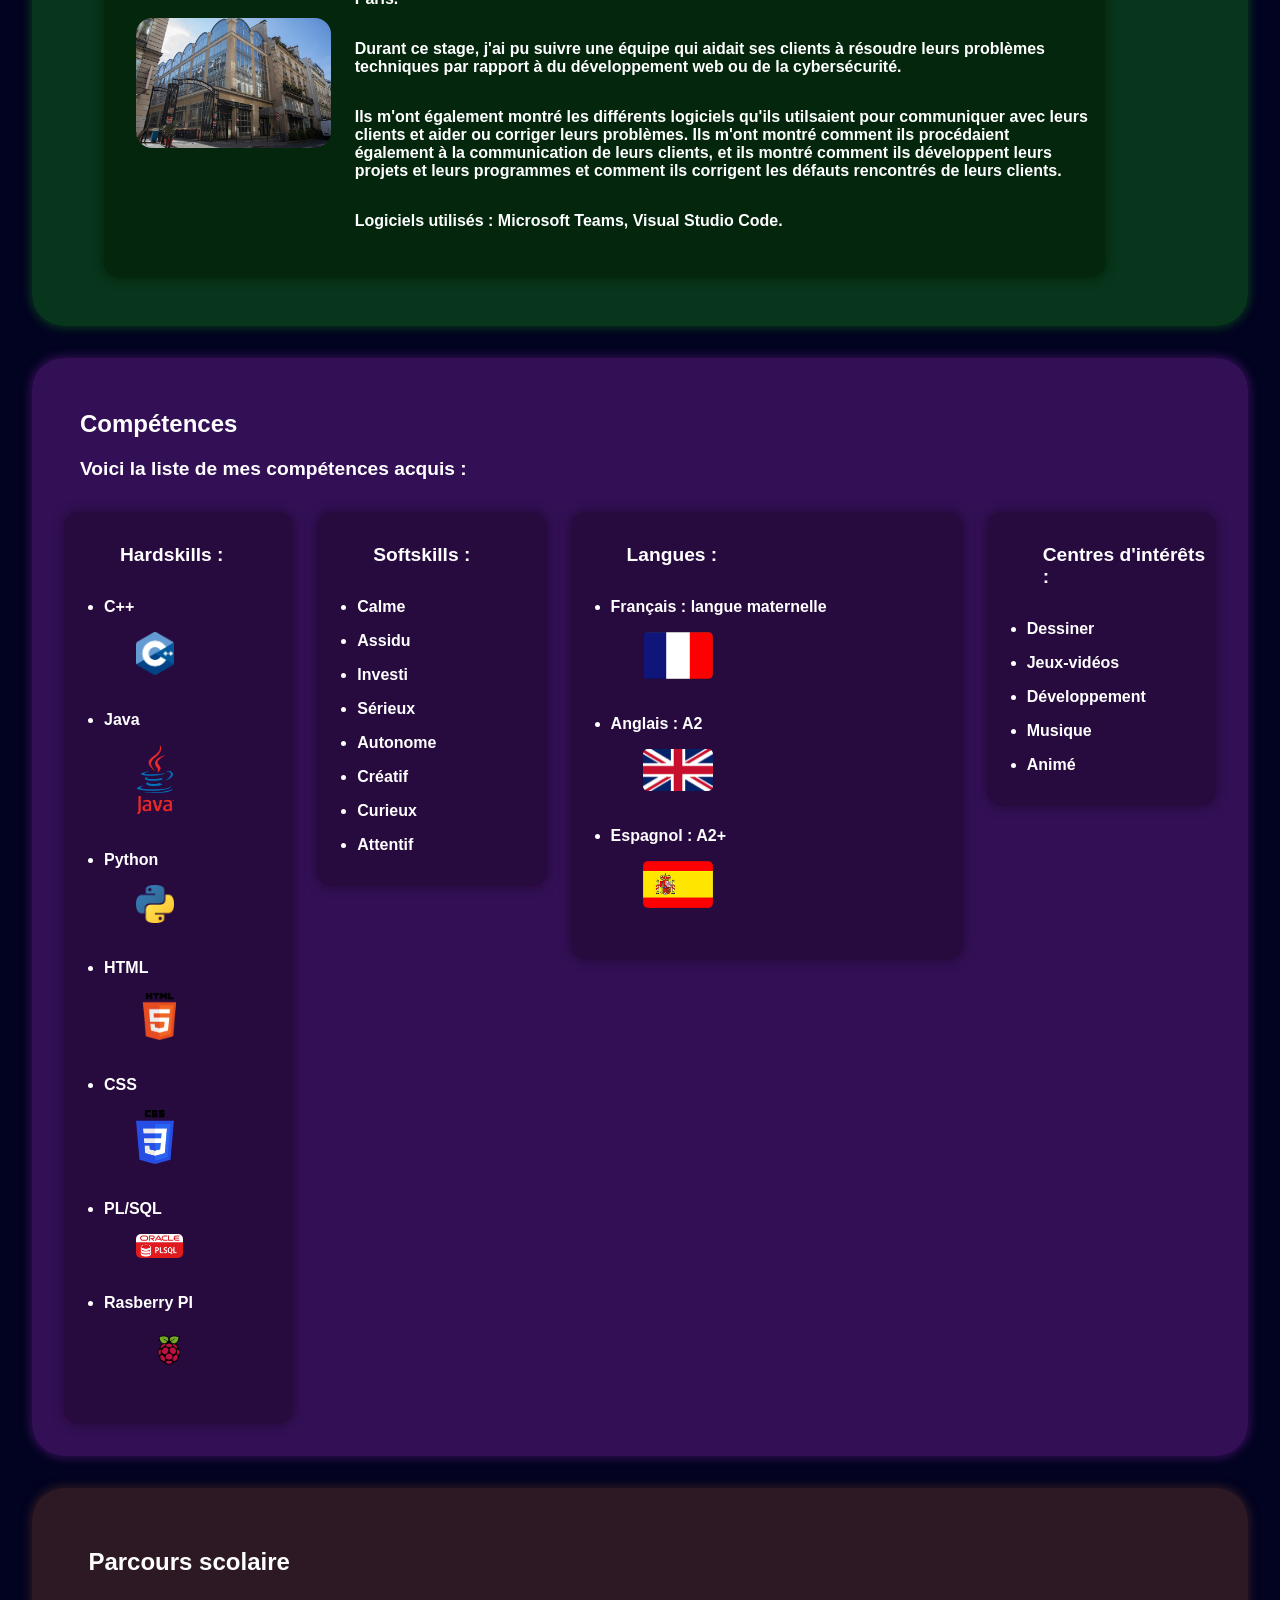
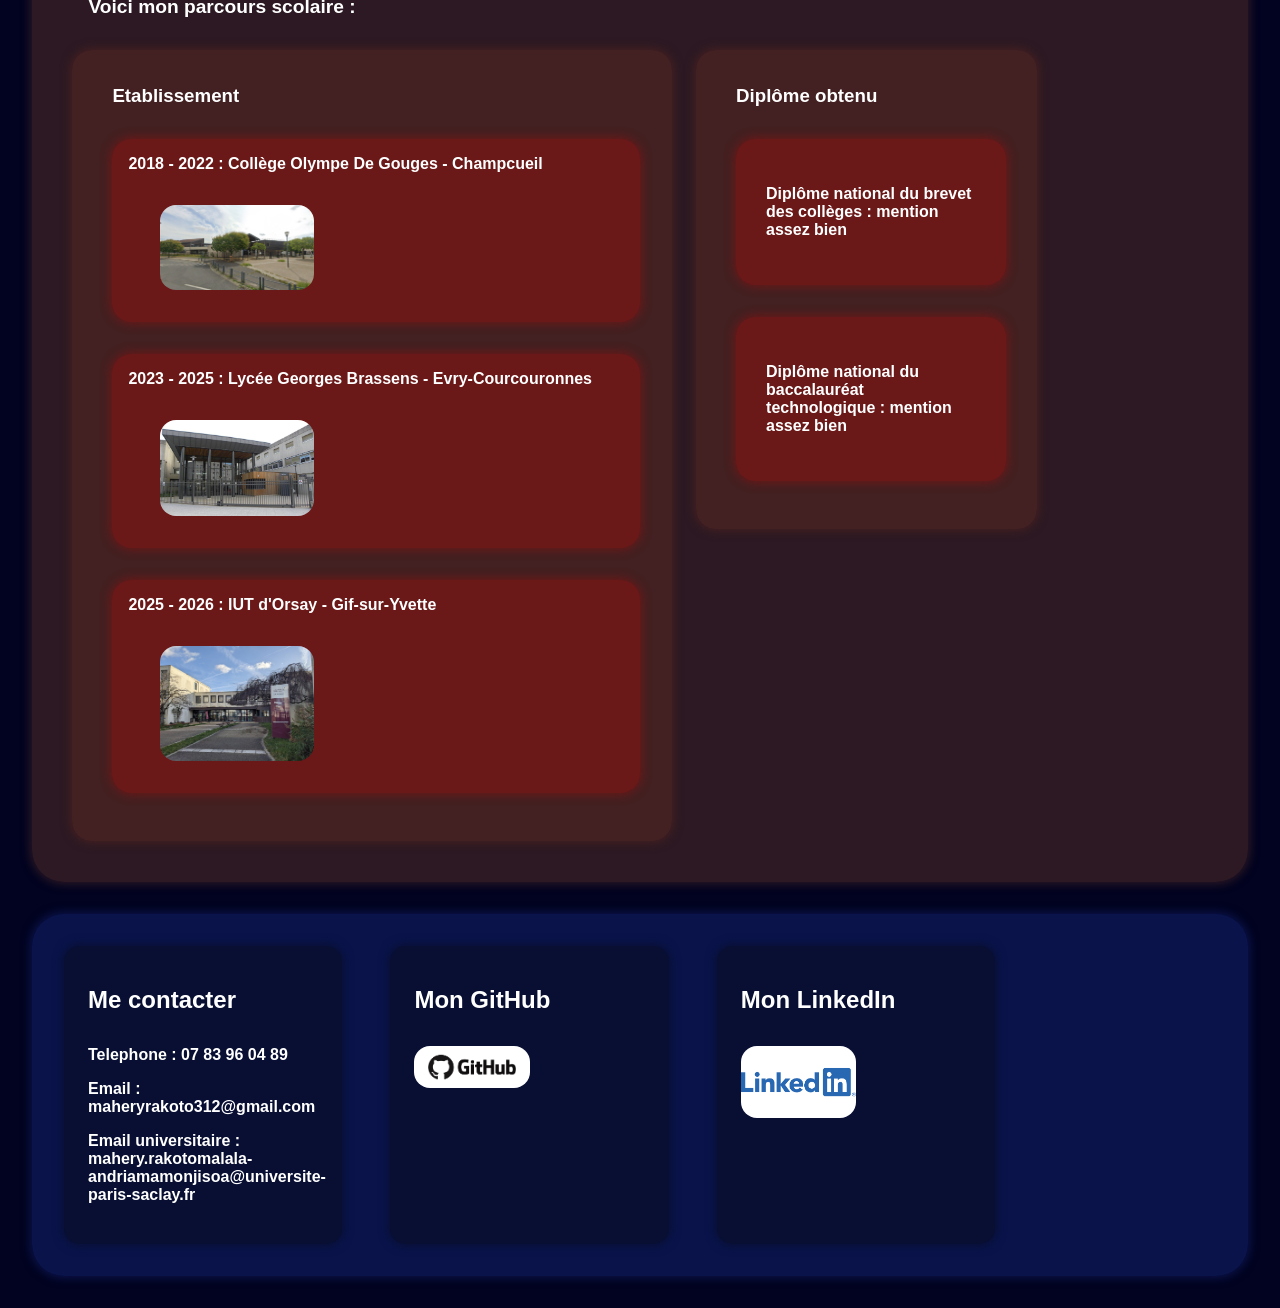
==== commit 340deabd: "Final Portfolio Voici la version finale" ====
--- a/Portfolio Mahery R-A/html/Portfolio Mahery R-A.html
+++ b/Portfolio Mahery R-A/html/Portfolio Mahery R-A.html
@@ -10,11 +10,11 @@
     <body>
         <header>
             <div class="top">
-                <h1 class="titre">Portfolio</h1>
+                <h1 class="titre"><a class="titrep" href="#top">Portfolio</a></h1>
                     <nav>
                         <ul>
                             <li><a href="https://github.com/Mahery-code">GitHub</a></li>
-                            <li><a href="#projet">Projet</a></li>
+                            <li><a href="#projet">Projets</a></li>
                             <li><a href="#experience">Expériences</a></li>
                             <li><a href="#competences">Compétences</a></li>
                             <li><a href="#parcours">Parcours scolaire</a></li>
@@ -76,6 +76,9 @@
                                             la partie est terminée et vous avez perdu, sinon cas contraire vous gagnez.
                                         </p>
                                         <p>
+                                            Logiciels utilisés : CodeBlocks (en C++).
+                                        </p>
+                                        <p>
                                             Projet terminé
                                         </p>
                                     </div>
@@ -97,6 +100,9 @@
 
                                     </p>
                                     <p>
+                                        Logiciels utilisés : Rasberry Pi.
+                                    </p>
+                                    <p>
                                         Projet terminé
                                     </p>
                                 </div>
@@ -115,14 +121,70 @@
                                             On a essayé de diversifier les choix en proposant plusieurs catalogues types de voyages pour convaincre les différents profils (jeunes, personnes agés, familles, couples, etc) qui souhaitent des voyages hors du communs. 
                                         </p>
                                         <p>
+                                            Logiciels utilisés : Notepad++ (HTML, CSS).
+                                        </p>
+                                        <p>
                                             Projet terminé
                                         </p>
                                     </div>
                                 </section>
-
-
-
-                        </section>
+                        </section>
+
+
+
+
+
+
+                        <section>
+                            <p class ="titre1projet">Projet Transverse : Application de média</p>
+                            <section class ="descimg">
+                                <img class="algo"src="../img/Java.png">
+                                <div class="textimg">
+                                    <p> 
+                                        Projet consistant à créer une application de média ou plutôt une plateforme en Java, dans laquel
+                                        faut configurer une interface comme Netflix, Disney+, Amazon Prime Vidéo, et on propose plusieurs
+                                        catalogues de films et/ou de séries avec bien évidemment le film ou les épisodes inclus dedans.
+                                    </p>
+                                    <p> 
+                                        Il fallait réaliser en amont sa maquette pour avoir un aperçu de comment serait le rendu final.
+                                    </p>
+                                    <p> 
+                                        Logiciels utilisés : Eclipse (pour la partie développement : Java), Penpot (pour la maquette).
+                                    </p>
+                                    <p>
+                                        Projet en cours
+                                    </p>
+                                </div>
+                            </section>
+                        </section>
+
+
+
+
+
+
+                            <section>
+                                <p class ="titre1projet">Projet Réseaux</p>
+                                <section class ="descimg">
+                                    <img class="ri"src="../img/ri.jpg">
+                                    <div class="textimg">
+                                        <p> Projet consistant à créer un réseau informatiques entre des machines, tester la connection en faisant des packages prouvant
+                                            que le réseaux entre les machines est bien établi et fonctionnel. 
+                                        </p>
+                                        <p>
+                                            À l'aide des terminaux lancé depuis VMMarionnet
+                                            on peut alors configuer les machines en leur adressant leurs adresses et interfaces.
+                                            On configure aussi des routes pour établir le réseaux entre les machines et atteindre l'internet.
+                                        </p>
+                                        <p> 
+                                            Logiciels utilisés : VMMarionnet, terminal Linux (qui s'accompagne avec VMMarionnet).
+                                        </p>
+                                        <p>
+                                            Projet en cours
+                                        </p>
+                                    </div>
+                                </section>
+                            </section>
 
 
                         
@@ -143,8 +205,29 @@
                     <section>
                         <ul>
                             <li>Stage d'obesvation </li>
-                            <a href="https://www.sewan.fr/fr-fr/"><strong>Sewan</strong></a>
-                            <img src = "../img/sewan.jpg">
+                            <section class = "so">
+                                <p class = "sewan" style="list-style: none;"><a href="https://www.sewan.fr/fr-fr/"><strong>Sewan</strong></a></p>
+                                <section class ="descimgso">
+                                    <a href="https://www.sewan.fr/fr-fr/"><img src = "../img/sewan.jpg"></a>
+                                    <div class="textimg">
+                                        <p> 
+                                            Entreprise de télécommunication, de développement et de cybersécurité en plein centre de Paris.
+                                        </p>
+                                        <p>
+                                            Durant ce stage, j'ai pu suivre une équipe qui aidait ses clients à résoudre leurs problèmes techniques
+                                            par rapport à du développement web ou de la cybersécurité.
+                                        </p>
+                                        <p>
+                                            Ils m'ont également montré les différents logiciels qu'ils utilsaient pour communiquer avec leurs clients
+                                            et aider ou corriger leurs problèmes. Ils m'ont montré comment ils procédaient également à la communication de leurs clients,
+                                            et ils montré comment ils développent leurs projets et leurs programmes et comment ils corrigent les défauts rencontrés de leurs clients.
+                                        </p>
+                                        <p>
+                                            Logiciels utilisés : Microsoft Teams, Visual Studio Code.
+                                        </p>
+                                    </div>
+                                </section>
+                            </section>
                         </ul>
                         
 
@@ -195,6 +278,7 @@
                                 <li>Autonome</li>
                                 <li>Créatif</li>
                                 <li>Curieux</li>
+                                <li>Attentif</li>
                                 
                                 
                                 
--- a/Portfolio Mahery R-A/css/affichage.css
+++ b/Portfolio Mahery R-A/css/affichage.css
@@ -61,13 +61,23 @@
 /* ------------------------------------- Partie du header -------------------------------------- */
 
 header {
-    background-color: #03135aa4;
-    
-    padding: 10px;
+    background-color: #03135a;
+    /*
+    box-shadow: 0px 0px 10px 2px #03135aa4;
+    */
     text-align: 10px;
     margin: 0;
 
-    
+    position : fixed;
+    top: 0;
+    left: 0;
+    width: 100%;
+    z-index: 1000; /* pour passer au-dessus du contenu */
+
+    
+}
+.titrep {
+    font-size: 2rem;
 }
 
 header h1 {
@@ -105,14 +115,15 @@
 a {
     color: white;
     text-decoration: none;
-    text-align: right;
     font-size: 1rem;
 }
 
 /* ------------------------------------- Partie du main ---------------------------------------- */
 
 main {
-}
+    margin-top: 120px; /* ajuste selon la hauteur de ton header */
+}
+
 
 .hautpage, .hautpage2    {
     text-align: center;
@@ -184,7 +195,7 @@
     flex-direction: column;
     align-items: left;
     text-align: left;
-    margin: 0 0 1rem 0;
+    margin: 0 2rem 1rem 0;
 }
 
 .sectionexp {
@@ -214,6 +225,9 @@
     height: 200px;
 }
 
+.ri {
+    width : 27%
+}
 
 /* ------------------------------------ Partie expérience -------------------------------------- */
 .experience {
@@ -224,8 +238,54 @@
 .experience section {
     display: flex;
     gap: 1.5rem; /* espace propre entre image et texte */
-    align-items: center;
-}
+}
+
+.so {
+    display: flex;
+    flex-direction: column;
+    text-align: left;
+    background-color: #03250be8;
+    box-shadow: 0px 0px 10px 2px #03250be8;
+    border-radius: 15px;
+    margin: 2rem 0 0 0;
+    padding: 1rem 0 2rem 0;
+    height: fit-content;
+    width: 90%;
+    
+}
+
+.sewan {
+    text-align: left;
+    margin-left: 3rem;
+    font-size: 1rem;
+    
+}
+
+.so .textimg    {
+    margin : 0 1rem 0 2rem;
+}
+
+.so img {
+    margin: 0 2rem 2rem 2rem;
+    width: 100%;
+
+}
+
+.so a {
+    text-align: center;
+}
+
+.descimgso{
+align-items: center;
+
+
+}
+/*
+.descimgso .textimg {
+    justify-content: center;
+}
+
+*/
 
 /* ------------------------------------ Partie competences -------------------------------------- */
 
